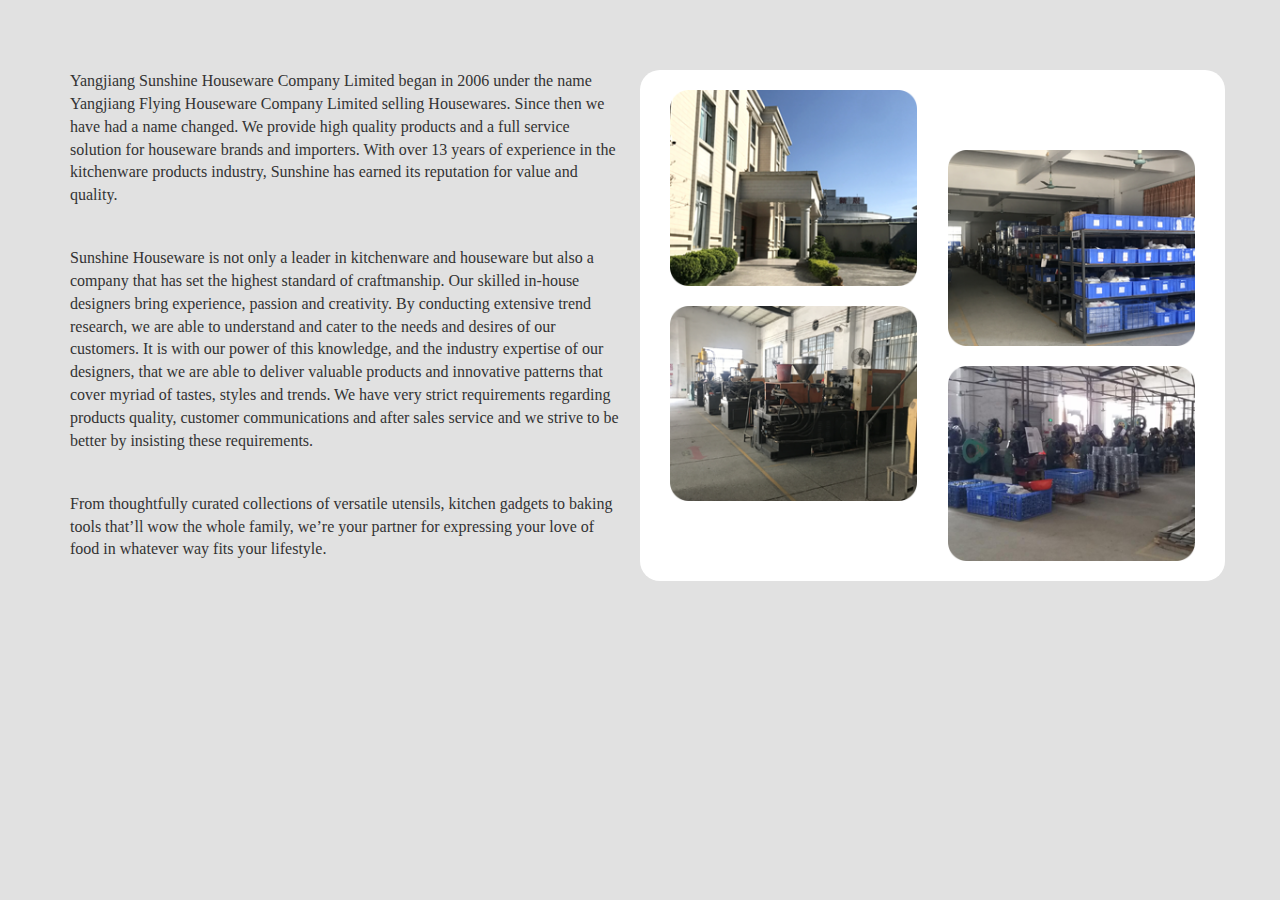
==== aboutus.html @ 6d8a8b60 "aboutUS" ====
<!doctype html>
<html class="no-js" lang="en">

<head>
    <meta charset="utf-8">
    <meta http-equiv="x-ua-compatible" content="ie=edge">
    <title>Homepage || aboutUS</title>
    <meta name="description" content="">
    <meta name="viewport" content="width=device-width, initial-scale=1">

    <!-- Favicon Icon -->
    <link rel="shortcut icon" type="image/x-icon" href="img/favicon.ico">

    <!-- All css here -->
    <link rel="stylesheet" href="css/bootstrap.min.css">
    <link rel="stylesheet" href="css/animate.css">
    <link rel="stylesheet" href="css/style.css">
    <link rel="stylesheet" href="css/responsive.css">
    <link rel="stylesheet" href="css/aboutus.css">
</head>

<body>
    <!--[if lt IE 8]>
            <p class="browserupgrade">You are using an <strong>outdated</strong> browser. Please <a href="http://browsehappy.com/">upgrade your browser</a> to improve your experience.</p>
        <![endif]-->

    <!-- Header Area Start -->
    <header class="header-area">
    </header>
    <!-- Header Area End -->
    <!-- content Area Start -->
    <div class="content">
        <div class="container">
            <div class="row">
                <div class="col-lg-6 col-md-6 col-sm-12 col-xs-12">
                    <div>
                        Yangjiang Sunshine Houseware Company Limited began in 2006 under the name Yangjiang Flying
                        Houseware Company Limited selling Housewares. Since then we have had a name changed. We provide
                        high quality products and a full service solution for houseware brands and importers. With over
                        13 years of experience in the kitchenware products industry, Sunshine has earned its reputation
                        for value and quality.
                    </div>
                    <div class="mt40">
                        Sunshine Houseware is not only a leader in kitchenware and houseware but also a company that has
                        set the highest standard of craftmanship. Our skilled in-house designers bring experience,
                        passion and creativity. By conducting extensive trend research, we are able to understand and
                        cater to the needs and desires of our customers. It is with our power of this knowledge, and the
                        industry expertise of our designers, that we are able to deliver valuable products and
                        innovative patterns that cover myriad of tastes, styles and trends. We have very strict
                        requirements regarding products quality, customer communications and after sales service and we
                        strive to be better by insisting these requirements.
                    </div>
                    <div class="mt40">
                        From thoughtfully curated collections of versatile utensils, kitchen gadgets to baking tools
                        that’ll wow the whole family, we’re your partner for expressing your love of food in whatever
                        way fits your lifestyle.
                    </div>
                </div>
                <div class="content-img col-lg-6 col-md-6 col-sm-12 col-xs-12">
                    <div class="col-lg-6 col-md-6 col-sm-6 col-xs-6">
                        <div class="mt20"><img src="img/aboutus_01.png" alt="aboutUS" class="img-responsive"></div>
                        <div class="mt20"><img src="img/aboutus_03.png" alt="aboutUS" class="img-responsive"></div>
                    </div>
                    <div class="col-lg-6 col-md-6 col-sm-6 col-xs-6 mt60">
                        <div class="mt20"><img src="img/aboutus_02.png" alt="aboutUS" class="img-responsive"></div>
                        <div class="mt20 mb20"><img src="img/aboutus_04.png" alt="aboutUS" class="img-responsive">
                        </div>
                    </div>
                </div>
            </div>
        </div>
    </div>
    <!-- content Area End -->
    <!-- Footer Area Start -->
    <footer class="footer-area bg-7 overlay-6">
    </footer>
    <!-- Footer Area End -->

    <!-- All js here -->
    <script src="js/jquery-1.12.4.min.js"></script>
    <script src="js/bootstrap.min.js"></script>
    <script src="js/main.js"></script>
</body>

</html>
---- css/style.css ----
body {background: #fff;	font-size: 16px;color: #333;font-family: "Microsoft YaHei";}
strong {font-weight: 500;}
a,a:hover,a:focus {text-decoration: none;	-o-transition: all .2s;	-moz-transition: all .2s;-webkit-transition: all .2s;-ms-transition: all .2s;transition: all .2s;outline: none;}
img {max-width: 100%;}
.fl{float: left;}
.fr{float: right;}
input:focus{outline: none;}
ul{	padding: 0;	margin: 0;}
ul li{list-style: none;}
.tac{text-align: center;}
.tar{text-align: right;}
.auto{margin:0 auto;}
.dsn{display: none}
.mb30{margin-bottom: 30px;}
.mb5{margin-bottom: 5px;}
.ml5{margin-left: 5px}
.mt5{margin-top: 5px}
.ml10{margin-left: 10px}
.ml20{margin-left: 20px}
.mt10{margin-top: 10px}
.mt15{margin-top: 15px}
.mt20{margin-top: 20px;}
.mt30{margin-top: 30px;}
.mt40{margin-top: 40px;}
.mt50{margin-top: 50px;}
.mt60{margin-top: 60px;}
.mr5{margin-right: 5px;}
.mr10{margin-right: 10px;}
.mr20{margin-right: 20px;}
.mb10{margin-bottom: 10px}
.mb20{margin-bottom: 20px}
.mb50{margin-bottom: 50px}
.pt10{padding-top: 10px}
.pb10{padding-bottom: 10px}
.pl10{padding-left: 10px;}
.pl20{padding-left: 20px;}
.pd10{padding:10px;}
.pd20{padding:20px;}
.color1{color: #ffe39f}
.color2{color: #0f65f7}
.c-fff{color:#fff;}
.bg-gray{background: #dcdcdc;}
.wrapper{max-width: 1200px;margin:0 auto;}
.wow { visibility: hidden; }
---- css/responsive.css ----
/* Large desktop :1920px. */
@media (min-width: 1920px) {
    
}
---- css/aboutus.css ----
body {
  background-color: #E1E1E1;
}

.content {
  margin: 70px auto 100px auto;
}

.content-img {
  background-color: #ffffff;
  border-radius: 20px;
}
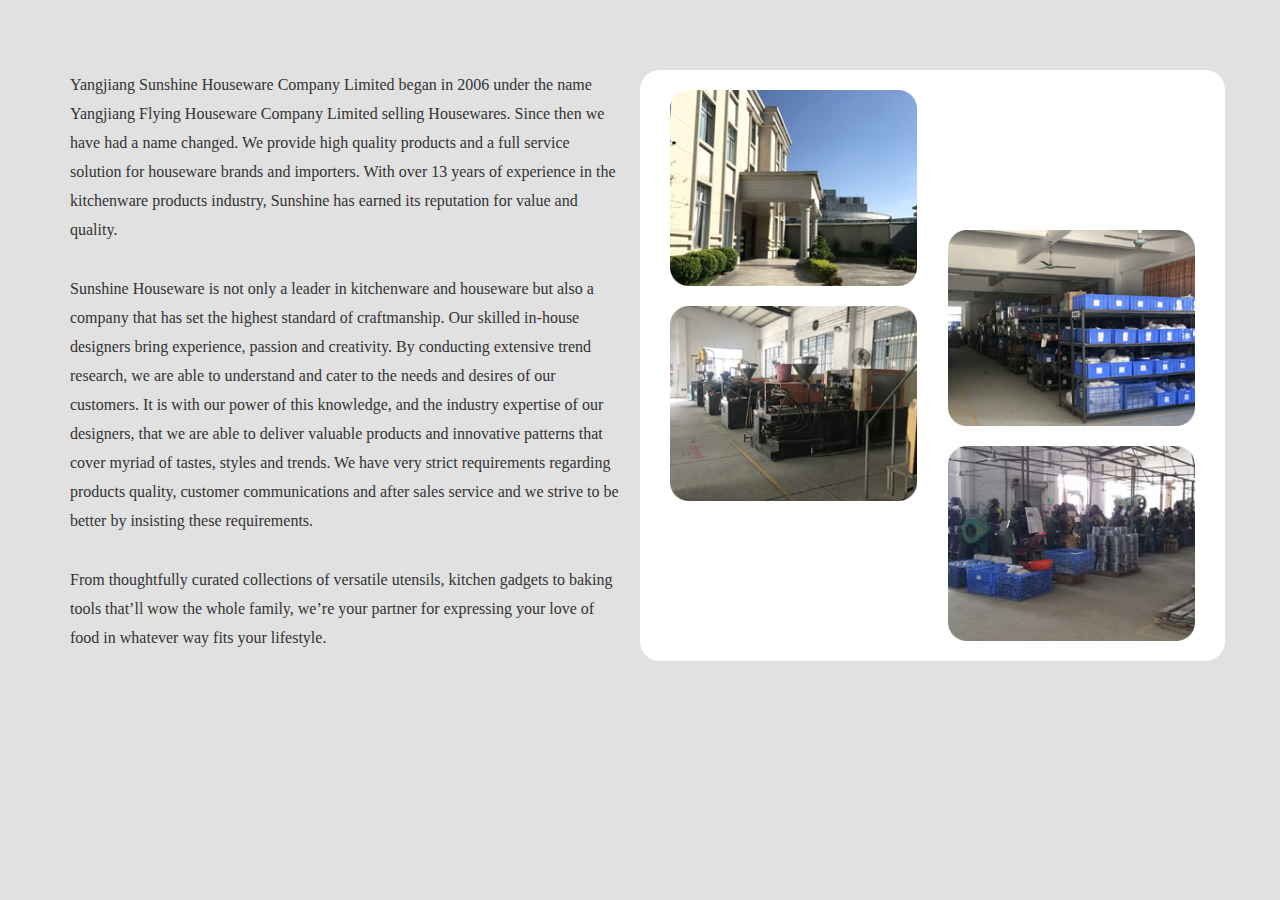
==== commit 8f33ca29: "aboutus" ====
--- a/aboutus.html
+++ b/aboutus.html
@@ -32,15 +32,15 @@
     <div class="content">
         <div class="container">
             <div class="row">
-                <div class="col-lg-6 col-md-6 col-sm-12 col-xs-12">
-                    <div>
+                <div class="col-lg-6 col-md-6 col-sm-6 col-xs-12">
+                    <div class="lineheight29">
                         Yangjiang Sunshine Houseware Company Limited began in 2006 under the name Yangjiang Flying
                         Houseware Company Limited selling Housewares. Since then we have had a name changed. We provide
                         high quality products and a full service solution for houseware brands and importers. With over
                         13 years of experience in the kitchenware products industry, Sunshine has earned its reputation
                         for value and quality.
                     </div>
-                    <div class="mt40">
+                    <div class="mt30 lineheight29">
                         Sunshine Houseware is not only a leader in kitchenware and houseware but also a company that has
                         set the highest standard of craftmanship. Our skilled in-house designers bring experience,
                         passion and creativity. By conducting extensive trend research, we are able to understand and
@@ -50,20 +50,20 @@
                         requirements regarding products quality, customer communications and after sales service and we
                         strive to be better by insisting these requirements.
                     </div>
-                    <div class="mt40">
+                    <div class="mt30 lineheight29">
                         From thoughtfully curated collections of versatile utensils, kitchen gadgets to baking tools
                         that’ll wow the whole family, we’re your partner for expressing your love of food in whatever
                         way fits your lifestyle.
                     </div>
                 </div>
-                <div class="content-img col-lg-6 col-md-6 col-sm-12 col-xs-12">
+                <div class="content-img col-lg-6 col-md-6 col-sm-6 col-xs-12">
                     <div class="col-lg-6 col-md-6 col-sm-6 col-xs-6">
-                        <div class="mt20"><img src="img/aboutus_01.png" alt="aboutUS" class="img-responsive"></div>
-                        <div class="mt20"><img src="img/aboutus_03.png" alt="aboutUS" class="img-responsive"></div>
+                        <div class="mt20 tac"><img src="img/aboutus_01.png" alt="aboutUS"></div>
+                        <div class="mt20 tac"><img src="img/aboutus_03.png" alt="aboutUS"></div>
                     </div>
-                    <div class="col-lg-6 col-md-6 col-sm-6 col-xs-6 mt60">
-                        <div class="mt20"><img src="img/aboutus_02.png" alt="aboutUS" class="img-responsive"></div>
-                        <div class="mt20 mb20"><img src="img/aboutus_04.png" alt="aboutUS" class="img-responsive">
+                    <div class="col-lg-6 col-md-6 col-sm-6 col-xs-6 mt140">
+                        <div class="mt20 tac"><img src="img/aboutus_02.png" alt="aboutUS"></div>
+                        <div class="mt20 mb20 tac"><img src="img/aboutus_04.png" alt="aboutUS">
                         </div>
                     </div>
                 </div>
--- a/css/aboutus.css
+++ b/css/aboutus.css
@@ -1,5 +1,9 @@
 body {
   background-color: #E1E1E1;
+}
+
+.lineheight29 {
+  line-height: 29px;
 }
 
 .content {
@@ -9,4 +13,14 @@
 .content-img {
   background-color: #ffffff;
   border-radius: 20px;
+}
+
+.mt140 {
+  margin-top: 140px;
+}
+
+@media (max-width: 768px) {
+  .content-img {
+    margin-top: 40px;
+  }
 }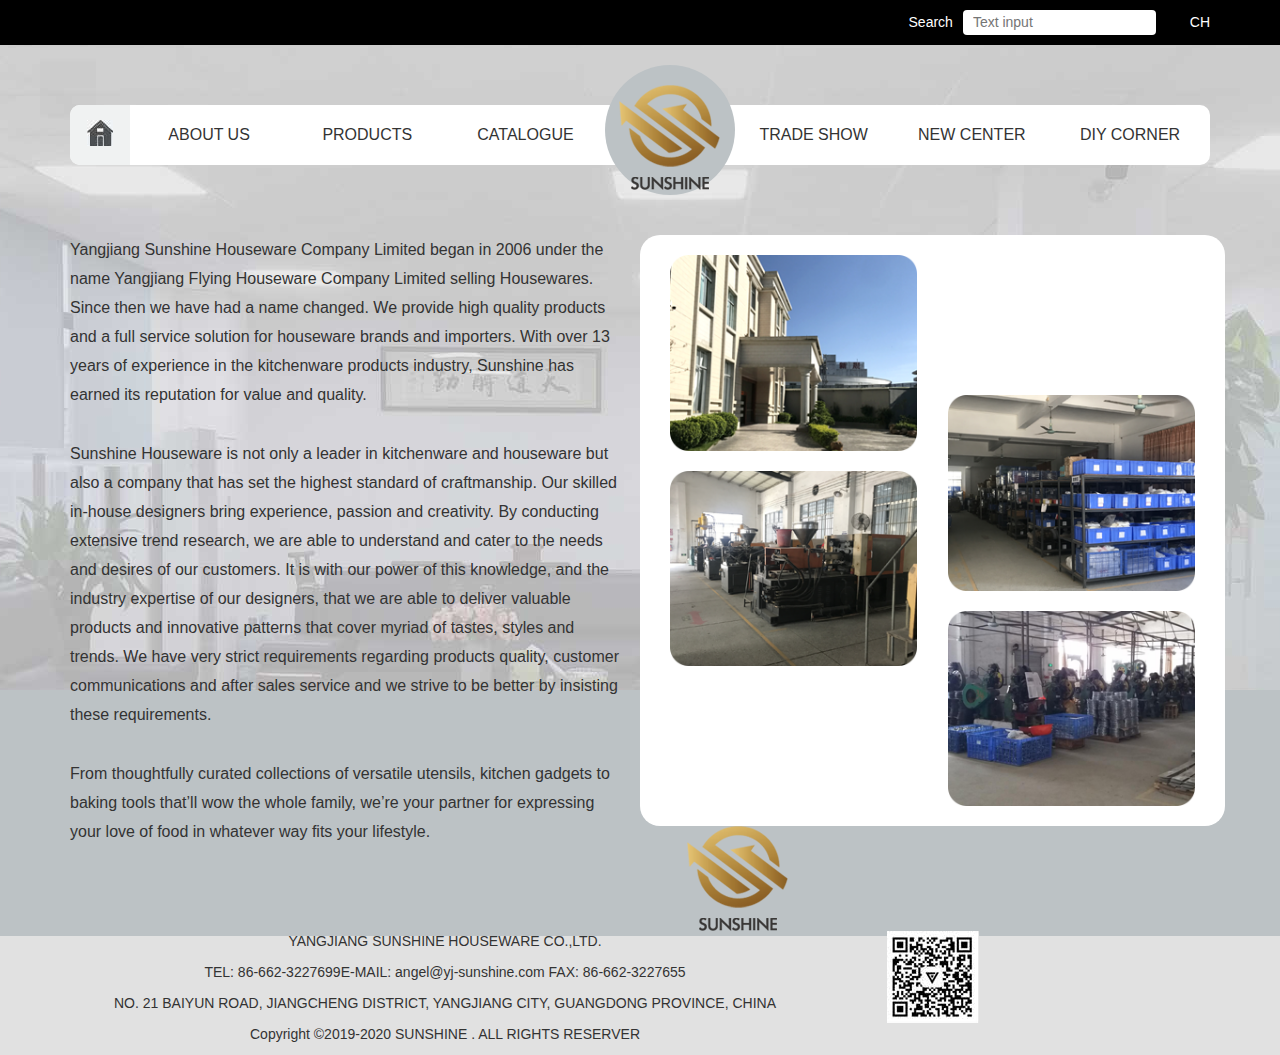
==== commit 3e8edbad: "aboutUS 优化" ====
--- a/aboutus.html
+++ b/aboutus.html
@@ -23,56 +23,118 @@
     <!--[if lt IE 8]>
             <p class="browserupgrade">You are using an <strong>outdated</strong> browser. Please <a href="http://browsehappy.com/">upgrade your browser</a> to improve your experience.</p>
         <![endif]-->
-
     <!-- Header Area Start -->
-    <header class="header-area">
-    </header>
-    <!-- Header Area End -->
-    <!-- content Area Start -->
-    <div class="content">
-        <div class="container">
-            <div class="row">
-                <div class="col-lg-6 col-md-6 col-sm-6 col-xs-12">
-                    <div class="lineheight29">
-                        Yangjiang Sunshine Houseware Company Limited began in 2006 under the name Yangjiang Flying
-                        Houseware Company Limited selling Housewares. Since then we have had a name changed. We provide
-                        high quality products and a full service solution for houseware brands and importers. With over
-                        13 years of experience in the kitchenware products industry, Sunshine has earned its reputation
-                        for value and quality.
-                    </div>
-                    <div class="mt30 lineheight29">
-                        Sunshine Houseware is not only a leader in kitchenware and houseware but also a company that has
-                        set the highest standard of craftmanship. Our skilled in-house designers bring experience,
-                        passion and creativity. By conducting extensive trend research, we are able to understand and
-                        cater to the needs and desires of our customers. It is with our power of this knowledge, and the
-                        industry expertise of our designers, that we are able to deliver valuable products and
-                        innovative patterns that cover myriad of tastes, styles and trends. We have very strict
-                        requirements regarding products quality, customer communications and after sales service and we
-                        strive to be better by insisting these requirements.
-                    </div>
-                    <div class="mt30 lineheight29">
-                        From thoughtfully curated collections of versatile utensils, kitchen gadgets to baking tools
-                        that’ll wow the whole family, we’re your partner for expressing your love of food in whatever
-                        way fits your lifestyle.
+    <header class="header-area bg-02">
+        <div class="top hidden-xs">
+            <div class="container">
+                <div class="row">
+                    <div class="col-md-5 col-md-offset-7 tar">
+                        Search<input type="text" class="ipt-search" placeholder="Text input">
+                        <i class="fa fa-search ml10"></i><span class="ml20">CH</span>
                     </div>
                 </div>
-                <div class="content-img col-lg-6 col-md-6 col-sm-6 col-xs-12">
-                    <div class="col-lg-6 col-md-6 col-sm-6 col-xs-6">
-                        <div class="mt20 tac"><img src="img/aboutus_01.png" alt="aboutUS"></div>
-                        <div class="mt20 tac"><img src="img/aboutus_03.png" alt="aboutUS"></div>
+            </div>
+        </div>
+        <div class="wrapper overlay-light-1 fixed header-sticky">
+            <div class="container">
+                <div class="row">
+                    <div class="col-lg-12 col-md-12 hidden-xs">
+                        <div class="nav-bar text-right">
+                            <span class="ico-home tac"><img src="img/ico-home.jpg" alt=""></span>
+                            <nav class="ml10 nav">
+                                <ul>
+                                    <li><a href="index.html">ABOUT US</a></li>
+                                    <li><a href="about.html">PRODUCTS</a></li>
+                                    <li><a href="portfolio.html">CATALOGUE</a></li>
+                                    <li class="logo-circle"><img src="img/logo.png" alt=""></li>
+                                    <li><a href="blog.html">TRADE SHOW</a></li>
+                                    <li><a href="#">NEW CENTER</a></li>
+                                    <li><a href="contact.html">DIY CORNER</a></li>
+                                </ul>
+                            </nav>
+                        </div>
                     </div>
-                    <div class="col-lg-6 col-md-6 col-sm-6 col-xs-6 mt140">
-                        <div class="mt20 tac"><img src="img/aboutus_02.png" alt="aboutUS"></div>
-                        <div class="mt20 mb20 tac"><img src="img/aboutus_04.png" alt="aboutUS">
+                </div>
+            </div>
+            <div class="mobile-menu hidden-lg hidden-md">
+                <div class="m-nav"><span class=""></span><span></span><span class=""></span></div>
+            </div>
+        </div>
+        <!-- content Area Start -->
+        <div class="content">
+            <div class="container">
+                <div class="row">
+                    <div class="col-lg-6 col-md-6 col-sm-6 col-xs-12">
+                        <div class="lineheight29">
+                            Yangjiang Sunshine Houseware Company Limited began in 2006 under the name Yangjiang
+                            Flying
+                            Houseware Company Limited selling Housewares. Since then we have had a name changed. We
+                            provide
+                            high quality products and a full service solution for houseware brands and importers.
+                            With over
+                            13 years of experience in the kitchenware products industry, Sunshine has earned its
+                            reputation
+                            for value and quality.
+                        </div>
+                        <div class="mt30 lineheight29">
+                            Sunshine Houseware is not only a leader in kitchenware and houseware but also a company
+                            that has
+                            set the highest standard of craftmanship. Our skilled in-house designers bring
+                            experience,
+                            passion and creativity. By conducting extensive trend research, we are able to
+                            understand and
+                            cater to the needs and desires of our customers. It is with our power of this knowledge,
+                            and the
+                            industry expertise of our designers, that we are able to deliver valuable products and
+                            innovative patterns that cover myriad of tastes, styles and trends. We have very strict
+                            requirements regarding products quality, customer communications and after sales service
+                            and we
+                            strive to be better by insisting these requirements.
+                        </div>
+                        <div class="mt30 lineheight29">
+                            From thoughtfully curated collections of versatile utensils, kitchen gadgets to baking
+                            tools
+                            that’ll wow the whole family, we’re your partner for expressing your love of food in
+                            whatever
+                            way fits your lifestyle.
+                        </div>
+                    </div>
+                    <div class="aboutus-img col-lg-6 col-md-6 col-sm-6 col-xs-12">
+                        <div class="col-lg-6 col-md-6 col-sm-6 col-xs-6">
+                            <div class="mt20 tac"><img src="img/aboutus_01.png" alt="aboutUS"></div>
+                            <div class="mt20 tac"><img src="img/aboutus_03.png" alt="aboutUS"></div>
+                        </div>
+                        <div class="col-lg-6 col-md-6 col-sm-6 col-xs-6 mt160">
+                            <div class="mb20 tac"><img src="img/aboutus_02.png" alt="aboutUS"></div>
+                            <div class="mb20 tac"><img src="img/aboutus_04.png" alt="aboutUS"></div>
                         </div>
                     </div>
                 </div>
             </div>
         </div>
-    </div>
-    <!-- content Area End -->
+        <!-- content Area End -->
+    </header>
+    <!-- Header Area End -->
     <!-- Footer Area Start -->
-    <footer class="footer-area bg-7 overlay-6">
+    <footer class="footer-area overlay-6">
+        <div class="container">
+            <div class="row">
+                <div class="col-lg-2 col-md-2 col-xs-12 tac">
+                    <img src="img/logo.png" alt="">
+                </div>
+                <div class="col-lg-8 col-md-8 col-md-offset-0 col-xs-10 col-xs-offset-1 tac">
+                    <p class="foot-txt">YANGJIANG SUNSHINE HOUSEWARE CO.,LTD.</p>
+                    <p class="foot-txt">TEL: 86-662-3227699<span>E-MAIL: angel@yj-sunshine.com </span><span>FAX:
+                            86-662-3227655</span></p>
+                    <p class="foot-txt"> NO. 21 BAIYUN ROAD, JIANGCHENG DISTRICT, YANGJIANG CITY, GUANGDONG PROVINCE,
+                        CHINA</p>
+                    <p class="foot-txt"> Copyright ©2019-2020 SUNSHINE . ALL RIGHTS RESERVER</p>
+                </div>
+                <div class="col-lg-2 col-md-2 col-xs-12 tac">
+                    <img src="img/wechat.jpg" alt="">
+                </div>
+            </div>
+        </div>
     </footer>
     <!-- Footer Area End -->
 
--- a/css/style.css
+++ b/css/style.css
@@ -1,6 +1,6 @@
-body {background: #fff;	font-size: 16px;color: #333;font-family: "Microsoft YaHei";}
+body {font-size: 14px;color: #333;box-sizing: border-box;}
 strong {font-weight: 500;}
-a,a:hover,a:focus {text-decoration: none;	-o-transition: all .2s;	-moz-transition: all .2s;-webkit-transition: all .2s;-ms-transition: all .2s;transition: all .2s;outline: none;}
+a,a:hover,a:focus {text-decoration: none;outline: none;}
 img {max-width: 100%;}
 .fl{float: left;}
 .fr{float: right;}
@@ -41,4 +41,25 @@
 .c-fff{color:#fff;}
 .bg-gray{background: #dcdcdc;}
 .wrapper{max-width: 1200px;margin:0 auto;}
-.wow { visibility: hidden; }+.wow { visibility: hidden; }
+
+/* header部分 */
+.top{height: 45px;background: #000;color: #fff}
+.ico-home{float: left;background: #f0f2f2;width: 60px;height: 60px;padding-top: 15px;border-radius: 10px 0 0 10px}
+.header-area{height: 690px;}
+.bg-01{background: url('../img/bg-01.jpg') no-repeat center top;}
+.ipt-search{border-radius: 4px;border:0;padding-left: 10px;margin-left: 10px;height: 25px;line-height: 25px;margin-top: 10px;color: #333}
+.nav-bar{margin-top: 60px;height: 60px;background: #fff;border-radius: 10px;}
+.nav ul{text-align: center;}
+.nav ul li{float: left;height: 60px;line-height: 60px;width: 14%;}
+.nav ul li a{color: #333;font-size: 16px;}
+.nav li.logo-circle{width: 130px;height: 130px;border-radius: 50%;background: #bcc2c5;padding-top: 20px;position: relative;top: -40px}
+.mobile-menu{height: 60px;background: #fff;}
+.m-nav{display: block; top: 0; width: 30px; height: 60px;padding: 20px 0;float: right;cursor: pointer;position: relative;margin-right: 15px;}
+.m-nav span{display: block;  width: 100%; height: 4px; background: #333; border-radius: 2px; position: absolute; top: 15px; transition: all .5s;}
+.m-nav span:nth-child(2) { top: 26px;}
+.m-nav span:nth-child(3) { top: 36px;}
+.m-nav span.active:nth-child(1) {transform: translateY(7px) rotate(45deg); transition: all .5s;}
+.m-nav span.active:nth-child(3) {transform: translateY(-9px) rotate(-45deg);transition: all .5s;}
+.foot-txt{line-height: 1.5;font-size: 14px;}
+.footer-area{padding-top: 60px;background: #bcc2c5;height: 246px;}--- a/css/responsive.css
+++ b/css/responsive.css
@@ -1,4 +1,9 @@
 /* Large desktop :1920px. */
 @media (min-width: 1920px) {
     
+}
+@media (max-width: 768px) {
+  .foot-txt{margin-top: 10px;font-size: 12px;}
+  .footer-area{height: 480px;}
+  
 }--- a/css/aboutus.css
+++ b/css/aboutus.css
@@ -7,20 +7,25 @@
 }
 
 .content {
-  margin: 70px auto 100px auto;
+  font-size: 16px;
+  padding-bottom: 70px;
 }
 
-.content-img {
+.aboutus-img {
   background-color: #ffffff;
   border-radius: 20px;
 }
 
-.mt140 {
-  margin-top: 140px;
+.mt160 {
+  margin-top: 160px;
 }
 
 @media (max-width: 768px) {
-  .content-img {
+  .aboutus-img {
     margin-top: 40px;
   }
+}
+
+.bg-02 {
+  background: url('../img/bg-02.jpg') no-repeat center top;
 }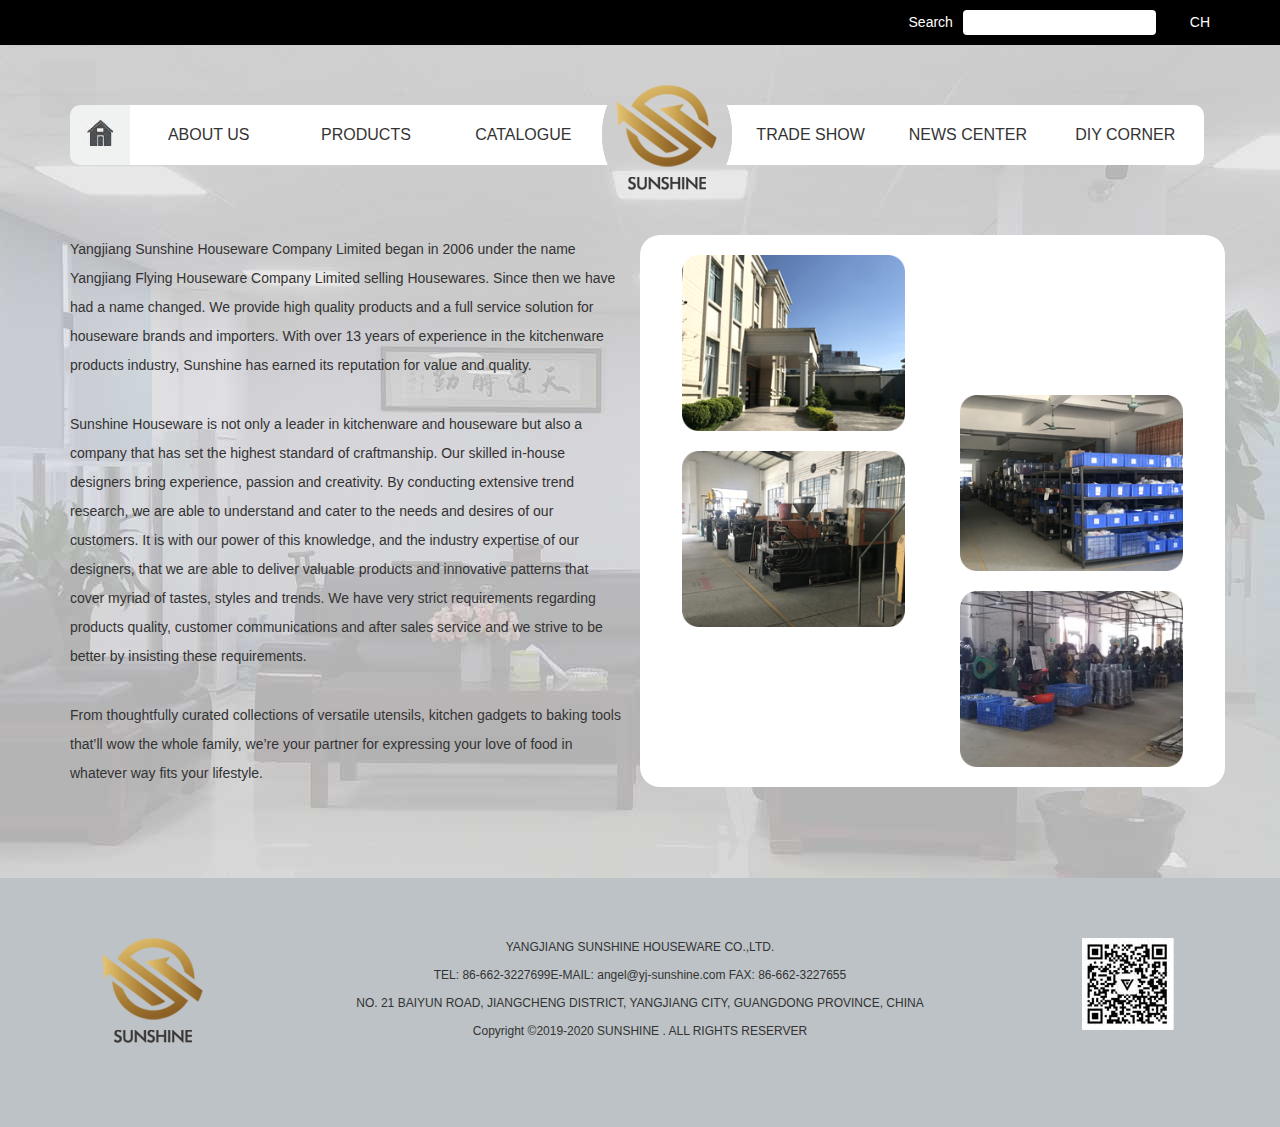
==== commit 59f7b657: "加入图片相册插件，wow渐入式入场动画" ====
--- a/aboutus.html
+++ b/aboutus.html
@@ -16,104 +16,88 @@
     <link rel="stylesheet" href="css/animate.css">
     <link rel="stylesheet" href="css/style.css">
     <link rel="stylesheet" href="css/responsive.css">
-    <link rel="stylesheet" href="css/aboutus.css">
 </head>
 
 <body>
     <!--[if lt IE 8]>
             <p class="browserupgrade">You are using an <strong>outdated</strong> browser. Please <a href="http://browsehappy.com/">upgrade your browser</a> to improve your experience.</p>
         <![endif]-->
+    <!--[if lt IE 9]>
+    <script src="https://oss.maxcdn.com/libs/html5shiv/3.7.0/html5shiv.js"></script>
+    <script src="https://oss.maxcdn.com/libs/respond.js/1.4.2/respond.min.js"></script>
+<![endif]-->
     <!-- Header Area Start -->
     <header class="header-area bg-02">
         <div class="top hidden-xs">
             <div class="container">
                 <div class="row">
                     <div class="col-md-5 col-md-offset-7 tar">
-                        Search<input type="text" class="ipt-search" placeholder="Text input">
+                        Search<input type="text" class="ipt-search" placeholder="">
                         <i class="fa fa-search ml10"></i><span class="ml20">CH</span>
                     </div>
                 </div>
             </div>
         </div>
-        <div class="wrapper overlay-light-1 fixed header-sticky">
+        <div class="nav-wrap wrapper">
             <div class="container">
                 <div class="row">
                     <div class="col-lg-12 col-md-12 hidden-xs">
-                        <div class="nav-bar text-right">
-                            <span class="ico-home tac"><img src="img/ico-home.jpg" alt=""></span>
-                            <nav class="ml10 nav">
+                        <div class="nav-bar tac">
+                            <a href="index.html" class="ico-home tac"><img src="img/ico-home.jpg" alt=""></a>
+                            <nav class="nav">
                                 <ul>
-                                    <li><a href="index.html">ABOUT US</a></li>
-                                    <li><a href="about.html">PRODUCTS</a></li>
-                                    <li><a href="portfolio.html">CATALOGUE</a></li>
+                                    <li><a href="aboutus.html">ABOUT US</a></li>
+                                    <li><a href="products.html">PRODUCTS</a></li>
+                                    <li><a href="catalogue.html">CATALOGUE</a></li>
                                     <li class="logo-circle"><img src="img/logo.png" alt=""></li>
-                                    <li><a href="blog.html">TRADE SHOW</a></li>
-                                    <li><a href="#">NEW CENTER</a></li>
-                                    <li><a href="contact.html">DIY CORNER</a></li>
+                                    <li><a href="trade.html">TRADE SHOW</a></li>
+                                    <li><a href="news.html">NEWS CENTER</a></li>
+                                    <li><a href="diy.html">DIY CORNER</a></li>
                                 </ul>
                             </nav>
                         </div>
                     </div>
                 </div>
             </div>
-            <div class="mobile-menu hidden-lg hidden-md">
+            <div class="mobile-menu hidden-lg hidden-md hidden-sm">
                 <div class="m-nav"><span class=""></span><span></span><span class=""></span></div>
+                <div class="icologo"><img src="img/logo.png" alt=""></div>
+                <ul class="menu">
+                    <li><a href="aboutus.html">ABOUT US</a></li>
+                    <li><a href="products.html">PRODUCTS</a></li>
+                    <li><a href="catalogue.html">CATALOGUE</a></li>
+                    <li><a href="trade.html">TRADE SHOW</a></li>
+                    <li><a href="news.html">NEWS CENTER</a></li>
+                    <li><a href="diy.html">DIY CORNER</a></li>
+                </ul>
             </div>
         </div>
-        <!-- content Area Start -->
-        <div class="content">
-            <div class="container">
-                <div class="row">
-                    <div class="col-lg-6 col-md-6 col-sm-6 col-xs-12">
-                        <div class="lineheight29">
-                            Yangjiang Sunshine Houseware Company Limited began in 2006 under the name Yangjiang
-                            Flying
-                            Houseware Company Limited selling Housewares. Since then we have had a name changed. We
-                            provide
-                            high quality products and a full service solution for houseware brands and importers.
-                            With over
-                            13 years of experience in the kitchenware products industry, Sunshine has earned its
-                            reputation
-                            for value and quality.
+        <div class="banner">
+            <div class="content">
+                <div class="container">
+                    <div class="row">
+                        <div class="col-lg-6 col-md-6 col-sm-6 col-xs-12">
+                            <p class="lineheight29">Yangjiang Sunshine Houseware Company Limited began in 2006 under the name Yangjiang Flying Houseware Company Limited selling Housewares. Since then we have had a name changed. We provide high quality products and a full service solution for houseware brands and importers. With over 13 years of experience in the kitchenware products industry, Sunshine has earned its reputation for value and quality. </p>
+                            <p class="mt30 lineheight29">Sunshine Houseware is not only a leader in kitchenware and houseware but also a company that has set the highest standard of craftmanship. Our skilled in-house designers bring experience, passion and creativity. By conducting extensive trend research, we are able to understand and cater to the needs and desires of our customers. It is with our power of this knowledge, and the industry expertise of our designers, that we are able to deliver valuable products and
+                            innovative patterns that cover myriad of tastes, styles and trends. We have very strict requirements regarding products quality, customer communications and after sales service and we strive to be better by insisting these requirements.</p>
+                            <p class="mt30 lineheight29">From thoughtfully curated collections of versatile utensils, kitchen gadgets to baking tools that’ll wow the whole family, we’re your partner for expressing your love of food in whatever way fits your lifestyle.</p>
                         </div>
-                        <div class="mt30 lineheight29">
-                            Sunshine Houseware is not only a leader in kitchenware and houseware but also a company
-                            that has
-                            set the highest standard of craftmanship. Our skilled in-house designers bring
-                            experience,
-                            passion and creativity. By conducting extensive trend research, we are able to
-                            understand and
-                            cater to the needs and desires of our customers. It is with our power of this knowledge,
-                            and the
-                            industry expertise of our designers, that we are able to deliver valuable products and
-                            innovative patterns that cover myriad of tastes, styles and trends. We have very strict
-                            requirements regarding products quality, customer communications and after sales service
-                            and we
-                            strive to be better by insisting these requirements.
-                        </div>
-                        <div class="mt30 lineheight29">
-                            From thoughtfully curated collections of versatile utensils, kitchen gadgets to baking
-                            tools
-                            that’ll wow the whole family, we’re your partner for expressing your love of food in
-                            whatever
-                            way fits your lifestyle.
-                        </div>
-                    </div>
-                    <div class="aboutus-img col-lg-6 col-md-6 col-sm-6 col-xs-12">
-                        <div class="col-lg-6 col-md-6 col-sm-6 col-xs-6">
-                            <div class="mt20 tac"><img src="img/aboutus_01.png" alt="aboutUS"></div>
-                            <div class="mt20 tac"><img src="img/aboutus_03.png" alt="aboutUS"></div>
-                        </div>
-                        <div class="col-lg-6 col-md-6 col-sm-6 col-xs-6 mt160">
-                            <div class="mb20 tac"><img src="img/aboutus_02.png" alt="aboutUS"></div>
-                            <div class="mb20 tac"><img src="img/aboutus_04.png" alt="aboutUS"></div>
+                        <div class="aboutus-img col-lg-6 col-md-6 col-sm-6 col-xs-12">
+                            <div class="col-lg-6 col-md-6 col-sm-6 col-xs-6">
+                                <div class="mt20 tac"><img src="img/aboutus_01.png" alt="aboutUS"></div>
+                                <div class="mt20 tac"><img src="img/aboutus_03.png" alt="aboutUS"></div>
+                            </div>
+                            <div class="col-lg-6 col-md-6 col-sm-6 col-xs-6 mt160">
+                                <div class="mb20 tac"><img src="img/aboutus_02.png" alt="aboutUS"></div>
+                                <div class="mb20 tac"><img src="img/aboutus_04.png" alt="aboutUS"></div>
+                            </div>
                         </div>
                     </div>
                 </div>
             </div>
         </div>
-        <!-- content Area End -->
     </header>
+
     <!-- Header Area End -->
     <!-- Footer Area Start -->
     <footer class="footer-area overlay-6">
--- a/css/style.css
+++ b/css/style.css
@@ -1,4 +1,4 @@
-body {font-size: 14px;color: #333;box-sizing: border-box;}
+body {font-size: 14px;color: #333;box-sizing: border-box;font-family: 'Open Sans', sans-serif, 'Microsoft YaHei'}
 strong {font-weight: 500;}
 a,a:hover,a:focus {text-decoration: none;outline: none;}
 img {max-width: 100%;}
@@ -36,30 +36,145 @@
 .pl20{padding-left: 20px;}
 .pd10{padding:10px;}
 .pd20{padding:20px;}
+.fwb{font-weight: bold;}
 .color1{color: #ffe39f}
 .color2{color: #0f65f7}
 .c-fff{color:#fff;}
-.bg-gray{background: #dcdcdc;}
+.bg-gray{background: #e3e3e7;}
 .wrapper{max-width: 1200px;margin:0 auto;}
 .wow { visibility: hidden; }
-
 /* header部分 */
 .top{height: 45px;background: #000;color: #fff}
 .ico-home{float: left;background: #f0f2f2;width: 60px;height: 60px;padding-top: 15px;border-radius: 10px 0 0 10px}
-.header-area{height: 690px;}
+.header-area{padding-bottom: 30px}
 .bg-01{background: url('../img/bg-01.jpg') no-repeat center top;}
+.nav-wrap{height: 90px;}
 .ipt-search{border-radius: 4px;border:0;padding-left: 10px;margin-left: 10px;height: 25px;line-height: 25px;margin-top: 10px;color: #333}
-.nav-bar{margin-top: 60px;height: 60px;background: #fff;border-radius: 10px;}
+.nav-bar{margin-top: 60px;height: 60px;border-radius: 10px;width: 100%;}
+.nav-bar.sticky{position: fixed;left: 0;top: 0;margin-top: 0;z-index: 999;}
 .nav ul{text-align: center;}
-.nav ul li{float: left;height: 60px;line-height: 60px;width: 14%;}
-.nav ul li a{color: #333;font-size: 16px;}
-.nav li.logo-circle{width: 130px;height: 130px;border-radius: 50%;background: #bcc2c5;padding-top: 20px;position: relative;top: -40px}
-.mobile-menu{height: 60px;background: #fff;}
+.nav ul li{float: left;height: 60px;line-height: 60px;width: 13.6%;background: #fff;position: relative;}
+.nav ul li a{color: #333;font-size: 14px;}
+.nav ul li a:hover{color: #ca662a;}
+.nav-bar.sticky .logo-circle{display: none;}
+.nav li.logo-circle{width: 130px;height: 130px;background:transparent;padding-top: 20px;top: -40px;position: relative;}
+.nav li:nth-child(3)::after{position: absolute;content: '';display: block;width: 6px;height: 60px;;right: -6px;top:0;background:url('../img/nav-bg-l.png') no-repeat right top;}
+.nav li:nth-child(5)::before{position: absolute;content: '';display: block;width: 6px;height: 60px;;left: -6px;top:0;background:url('../img/nav-bg-r.png') no-repeat left top;}
+.nav li:last-child{border-radius: 0px 10px 10px 0px }
+.mobile-menu{height: 60px;background: #fff;border-bottom: 1px solid #ddd;}
+.menu{ position: absolute; z-index: 999; top: 60px; width: 100%;  left: 0;background: #fff;height: 0;overflow: hidden;-webkit-transition: 0.5s all; -o-transition: 0.5s all; transition: 0.5s all;}
+.menu.active{height: 294px;}
+.menu li{display: block;}
+.icologo{position: absolute;left: 20px;top: 10px;width: 40px;height: 50px;}
+.menu li a{padding: 14px 18px;font-weight: bold; padding-right: 25px; display: block; border-bottom: 1px solid #ddd;font-family: 'Open Sans condensed',sans-serif;color: #333}
 .m-nav{display: block; top: 0; width: 30px; height: 60px;padding: 20px 0;float: right;cursor: pointer;position: relative;margin-right: 15px;}
 .m-nav span{display: block;  width: 100%; height: 4px; background: #333; border-radius: 2px; position: absolute; top: 15px; transition: all .5s;}
 .m-nav span:nth-child(2) { top: 26px;}
 .m-nav span:nth-child(3) { top: 36px;}
-.m-nav span.active:nth-child(1) {transform: translateY(7px) rotate(45deg); transition: all .5s;}
-.m-nav span.active:nth-child(3) {transform: translateY(-9px) rotate(-45deg);transition: all .5s;}
-.foot-txt{line-height: 1.5;font-size: 14px;}
-.footer-area{padding-top: 60px;background: #bcc2c5;height: 246px;}+.m-nav span.active:nth-child(1) {transform: translateY(7px) rotate(45deg); transition: all .5s;top:19px;background: #e96656;}
+.m-nav span.active:nth-child(2) {display:none}
+.m-nav span.active:nth-child(3) {transform: translateY(-9px) rotate(-45deg);transition: all .5s;background: #e96656;}
+
+
+/* footer部分 */
+.foot-txt{margin-top:10px;line-height: 1.5;font-size: 12px;}
+.footer-area{padding-top: 60px;background: #bcc2c5;height: 480px;}
+
+/* index首页 */
+.buttonfx { outline: none; border: none; position: relative; display: inline-block; cursor: pointer; overflow: hidden; -webkit-transition: all .5s;
+  -o-transition: all .5s;transition: all .5s; text-align: center; }
+.buttonfx a { padding:14px 66px; display: inline-block; border-radius: 4px; font-weight: 500; }
+.btn-green a {background-color: #e8eaec;  color: #333;}
+.shutter-in-horizontal { display: inline-block; vertical-align: middle;  -webkit-transform: perspective(1px) translateZ(0);  transform: perspective(1px) translateZ(0);  -webkit-box-shadow: 0 0 40px -20px rgba(0, 0, 0, 0.1);  box-shadow: 0 0 40px -20px rgba(0, 0, 0, 0.1);  position: relative;  -webkit-transition-property: color;  -o-transition-property: color;  transition-property: color;  -webkit-transition-duration: 0.3s;  -o-transition-duration: 0.3s;  transition-duration: 0.3s;}
+.shutter-in-horizontal:before { content: ""; position: absolute; z-index: -1; top: 0; bottom: 0; left: 0; right: 0; background: rgba(255, 255, 255, 0.8);
+  -webkit-transform: scaleX(0); -ms-transform: scaleX(0); transform: scaleX(0); -webkit-transform-origin: 50%; -ms-transform-origin: 50%;  transform-origin: 50%; -webkit-transition-property: transform; -webkit-transition-property: -webkit-transform;  transition-property: -webkit-transform;
+  -o-transition-property: transform;  transition-property: transform;  transition-property: transform, -webkit-transform;  -webkit-transition-duration: 0.3s; -o-transition-duration: 0.3s;  transition-duration: 0.3s; -webkit-transition-timing-function: ease-out; -o-transition-timing-function: ease-out;
+  transition-timing-function: ease-out;  border-radius: 4px;}
+.green-border-2 {  border: 9px solid #d5d9dc;}
+.shutter-in-horizontal:hover:before, .shutter-in-horizontal:focus:before, .shutter-in-horizontal:active:before {  -webkit-transform: scaleX(1);  -ms-transform: scaleX(1); transform: scaleX(1); }
+.banner img{max-width: 680px;width: 90%;}
+.index-sec1{background: #f1f1f3;height: 300px;}
+.imgView{width: 650px;height: 300px;border: 10px solid #e3e5e7;background: #bcc2c5;margin: 0 auto;position: relative;top: -50px;box-shadow: 0 10px 20px -10px rgba(0,0,0,.5);-webkit-transition: all .5s;  -o-transition: all .6s;transition: all .6s;cursor: pointer;}
+.imgView:hover{background: #b6b2a1;}
+.img-box{width: 170px;height: 240px;margin:20px auto;-webkit-transition: all .4s; -o-transition: all .4s;transition: all .5s;overflow: hidden;}
+.img-box:hover{-webkit-transform: scale(1.1); -ms-transform: scale(1.1);transform: scale(1.1)}
+.index-sec2{background: url('../img/bg-03.jpg') repeat-y 45% top;padding: 40px 10px}
+.index-sec3{background: #e7eaec;padding: 40px 10px}
+.index-sec3 img{width: 50%;}
+.index-sec4{background:  url('../img/bg-04.jpg') no-repeat;background-size: cover;height: 150px;}
+.tit-tag{background: #000;color: #fff;width: 200px;font-size: 16px;margin: 30px auto;text-align: center;height: 40px;line-height: 40px;}
+.link-more{color: #ad7a0d;font-size: 14px;}
+.img-txt{padding:10px;height: 100px;overflow: hidden;}
+.proImg{height: 220px;overflow: hidden;}
+.proList{box-shadow: 0 1px 10px 0px rgba(0,0,0,.2);border-radius: 5px;overflow: hidden;transition: all 0.3s linear;width: 95%;margin: 10px auto}
+.proList:hover{box-shadow: 0 5px 20px 0px rgba(0,0,0,.3)}
+.c-red{color: #ff9191}
+.index-sec6{padding: 30px 0}
+.diyImg{text-align: center;}
+.diyImg img{border-radius: 50%;width: 210px;height: 210px;;margin: 10px auto}
+.diyBtn{display: inline-block;text-align: center;;width: 160px;margin: 10px auto;background: #979b9f;height: 30px;line-height: 30px;;color: #fff;border-radius: 6px}
+
+
+/* products.html */
+.p-tags{width: 140px;height: 60px;border-radius: 10px;overflow: hidden;background-image: url('../img/btn-bg.png');background-size: cover;color: #fff;font-size: 10px;margin: 10px auto;display: flex; align-items: center; justify-content: space-around; flex-direction: column;line-height: 18px;cursor: pointer;transition: all 0.3s linear}
+.color1{background-color: #b8aaaa}
+.color1:hover{background-color: #d34a4a}
+.color2{background-color: #649baf}
+.color2:hover{background-color: #31abd8}
+.color3{background-color: #718fc0}
+.color3:hover{background-color: #3170d6}
+.color4{background-color: #7370b9}
+.color4:hover{background-color: #3f3ace}
+.color5{background-color: #a970c0}
+.color5:hover{background-color: #ac3dd8}
+.color6{background-color: #c76b75}
+.color6:hover{background-color: #d43649}
+.color7{background-color: #6fccb2}
+.color7:hover{background-color: #37dfaf}
+.color8{background-color: #67c07c}
+.color8:hover{background-color: #3de664}
+.color9{background-color: #bec57b}
+.color9:hover{background-color: #daec39}
+.color10{background-color: #a3cf6a}
+.color10:hover{background-color: #98db3a}
+.color11{background-color: #6dc4d1}
+.color11:hover{background-color: #2dcde6}
+.color12{background-color: #d6b775}
+.color12:hover{background-color: #dba83a}
+.choose-bar{height: 47px;background: #656565;color: #fff;font-size: 12px;}
+.choose-bar a{display:inline-block;color: #fff;line-height: 47px;font-size: 12px;}
+.choose-bar a.active{color: #d8c45b;}
+.pro-sec1{background: url('../img/pro-bg.jpg') no-repeat right center;padding: 80px 0}
+.pro-sec2{padding: 40px 0}
+.pro-img{width: 100%;margin: 0 auto;max-height: 214px;}
+.pro-dec{margin-top: 30px;font-size: 12px;}
+
+/* catalogue.html */
+.bg-02{background: url('../img/cate-bg.jpg') no-repeat center top;}
+.cata-sec1{padding: 40px 0;}
+.cata-time{height: 62px;line-height: 62px;font-weight: bolder;color: #ccd0d1;font-size: 30px;border-bottom: 1px solid #d6d6d9}
+.img-box.cataImg{width: 220px;height: 300px;margin:20px auto;-webkit-transition: all .4s; -o-transition: all .4s;transition: all .5s;cursor: pointer;}
+.bor-bt{border-bottom: 1px solid #ccc;padding-bottom: 50px;}
+.cata-sec1 p{line-height: 30px;}
+
+/* trade.html */
+.bg-03{background: url('../img/trade-bg.jpg') no-repeat 100% 100%;background-size: cover;min-height: 180px;}
+.cntl-state:nth-child(2n+2) .cntl-icon::before{left: -100px;}
+
+/* news.html */
+.bg-04{min-height: 270px;background: #bcc2c5;}
+.new-sec{background: #e8e8ea;padding: 40px 0;position: relative;}
+.news-logo{width: 80%;max-width: 450px;}
+.ico-new{position: absolute;left: 20px;top: -30px}
+
+/* diy.html */
+.bg-05{background: url('../img/diy-bg.jpg') no-repeat 100% 100%;background-size: cover;min-height: 220px;}
+.diy-tit{text-align: center;color: #fff}
+
+/* aboutus.html */
+.aboutus-img {margin-top: 40px;}
+.bg-02 { background: url('../img/bg-02.jpg') no-repeat center top;}
+.lineheight29 { line-height: 29px;}
+.content { font-size: 14px; padding-bottom: 70px;}
+.aboutus-img { background-color: #ffffff; border-radius: 20px;}
+.mt160 {  margin-top: 160px;}
--- a/css/responsive.css
+++ b/css/responsive.css
@@ -1,9 +1,32 @@
-/* Large desktop :1920px. */
-@media (min-width: 1920px) {
-    
+@media (min-width: 768px) {
+  .bg-01 {min-height: 640px;}
+  .nav-wrap{height: 190px;}
+  .nav ul li a{font-size: 10px;}
+  .nav ul li{width: 10%;}
+  .index-sec1{height: 355px;}
+  .index-sec3 img{width: 60%;margin-top: 20px;}
+  .index-sec4{height: 350px;}
+  .aboutus-img{margin-top: 0}
+  .cntl-state:nth-child(2n+2) .cntl-icon::before{left: 0;}
 }
-@media (max-width: 768px) {
-  .foot-txt{margin-top: 10px;font-size: 12px;}
-  .footer-area{height: 480px;}
-  
+@media (min-width: 992px) {
+  .index-sec1{height: 355px;}
+  .footer-area{height: 249px;}
+  .nav ul li a{font-size: 14px;}
+  .nav ul li{width: 12%;}
+  .index-sec3 img{width: 100%;margin-top: 40px}
+  .index-sec4{height: 450px;}
+}
+@media (min-width: 1200px) {
+  .index-sec1{height: 495px;}
+  .imgView{width: 950px;height: 480px;}
+  .img-box{width: 300px;height: 430px;}
+  .foot-txt{margin-top: 0;}
+  .nav ul li a{font-size: 16px;}
+  .nav ul li{width: 13.8%;}
+  .index-sec4{height: 550px;}
+  .p-tags{font-size: 13px;width: 160px;height: 64px;}
+  .bg-02{padding-bottom: 10px;}
+  .bg-03{background: url('../img/trade-bg.jpg') no-repeat center center;background-size: contain;min-height: 430px;}
+  .bg-05{min-height: 420px;}
 }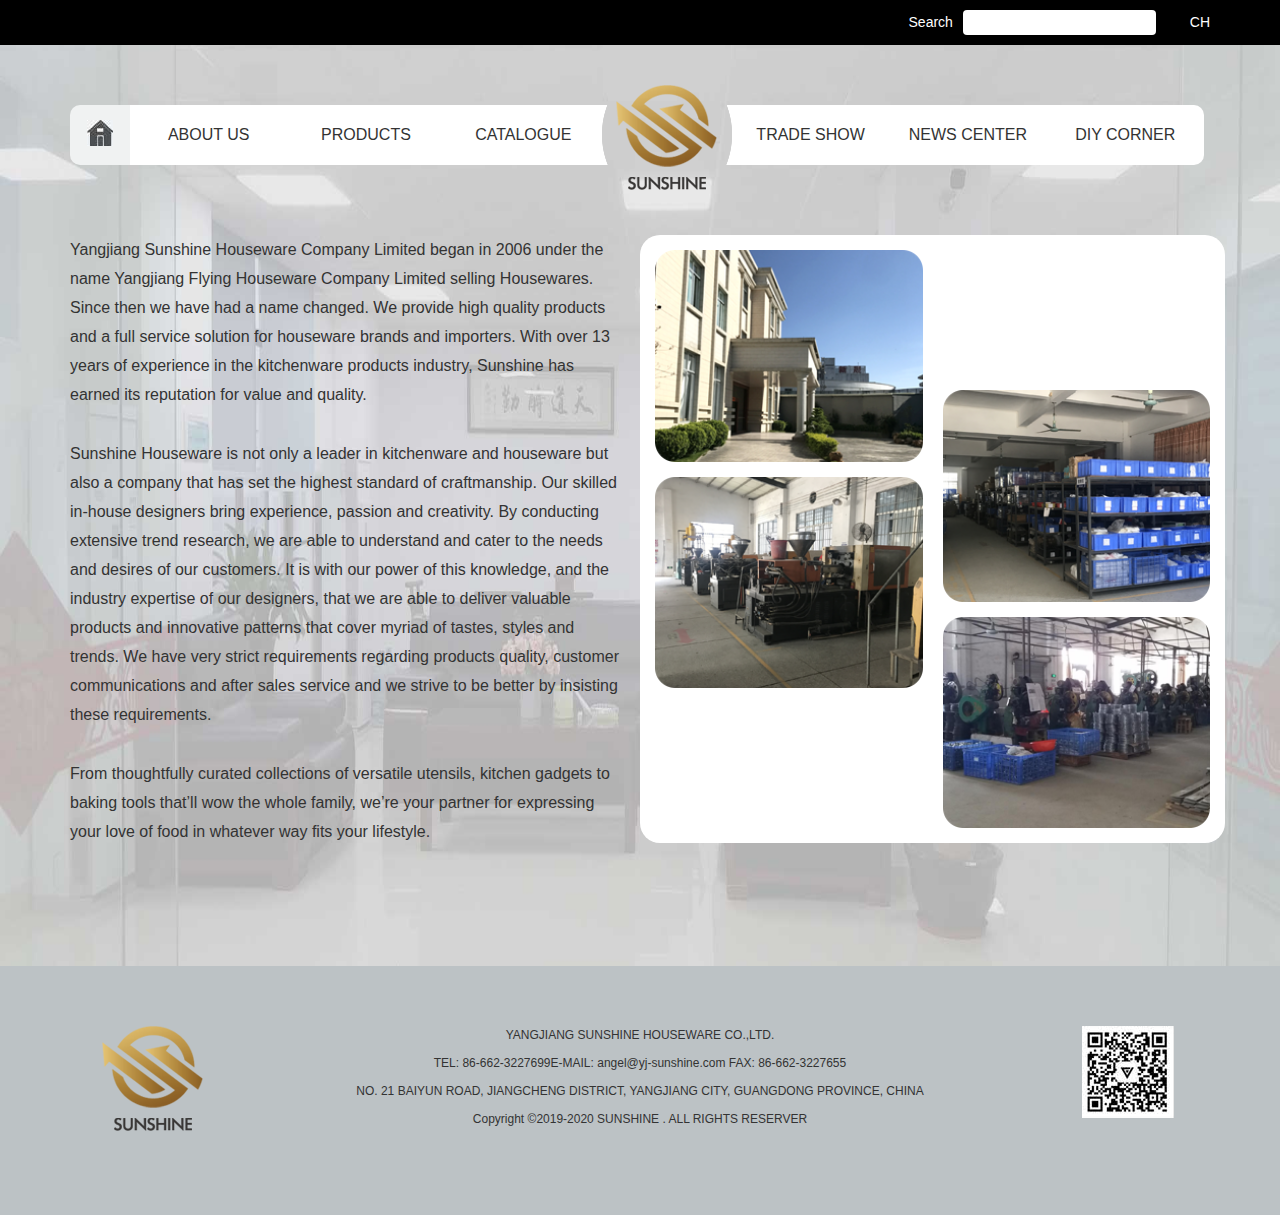
==== commit 3520cfcc: "aboutus" ====
--- a/aboutus.html
+++ b/aboutus.html
@@ -61,7 +61,7 @@
             </div>
             <div class="mobile-menu hidden-lg hidden-md hidden-sm">
                 <div class="m-nav"><span class=""></span><span></span><span class=""></span></div>
-                <div class="icologo"><img src="img/logo.png" alt=""></div>
+                <div class="icologo"><a href="index.html"><img src="img/logo.png" alt=""></a></div>
                 <ul class="menu">
                     <li><a href="aboutus.html">ABOUT US</a></li>
                     <li><a href="products.html">PRODUCTS</a></li>
@@ -72,25 +72,23 @@
                 </ul>
             </div>
         </div>
-        <div class="banner">
-            <div class="content">
-                <div class="container">
-                    <div class="row">
-                        <div class="col-lg-6 col-md-6 col-sm-6 col-xs-12">
-                            <p class="lineheight29">Yangjiang Sunshine Houseware Company Limited began in 2006 under the name Yangjiang Flying Houseware Company Limited selling Housewares. Since then we have had a name changed. We provide high quality products and a full service solution for houseware brands and importers. With over 13 years of experience in the kitchenware products industry, Sunshine has earned its reputation for value and quality. </p>
-                            <p class="mt30 lineheight29">Sunshine Houseware is not only a leader in kitchenware and houseware but also a company that has set the highest standard of craftmanship. Our skilled in-house designers bring experience, passion and creativity. By conducting extensive trend research, we are able to understand and cater to the needs and desires of our customers. It is with our power of this knowledge, and the industry expertise of our designers, that we are able to deliver valuable products and
-                            innovative patterns that cover myriad of tastes, styles and trends. We have very strict requirements regarding products quality, customer communications and after sales service and we strive to be better by insisting these requirements.</p>
-                            <p class="mt30 lineheight29">From thoughtfully curated collections of versatile utensils, kitchen gadgets to baking tools that’ll wow the whole family, we’re your partner for expressing your love of food in whatever way fits your lifestyle.</p>
+        <div class="content">
+            <div class="container">
+                <div class="row">
+                    <div class="col-lg-6 col-md-6 col-sm-6 col-xs-12">
+                        <p class="lineheight29">Yangjiang Sunshine Houseware Company Limited began in 2006 under the name Yangjiang Flying Houseware Company Limited selling Housewares. Since then we have had a name changed. We provide high quality products and a full service solution for houseware brands and importers. With over 13 years of experience in the kitchenware products industry, Sunshine has earned its reputation for value and quality. </p>
+                        <p class="mt30 lineheight29">Sunshine Houseware is not only a leader in kitchenware and houseware but also a company that has set the highest standard of craftmanship. Our skilled in-house designers bring experience, passion and creativity. By conducting extensive trend research, we are able to understand and cater to the needs and desires of our customers. It is with our power of this knowledge, and the industry expertise of our designers, that we are able to deliver valuable products and
+                        innovative patterns that cover myriad of tastes, styles and trends. We have very strict requirements regarding products quality, customer communications and after sales service and we strive to be better by insisting these requirements.</p>
+                        <p class="mt30 lineheight29">From thoughtfully curated collections of versatile utensils, kitchen gadgets to baking tools that’ll wow the whole family, we’re your partner for expressing your love of food in whatever way fits your lifestyle.</p>
+                    </div>
+                    <div class="aboutus-img col-lg-6 col-md-6 col-sm-6 col-xs-12">
+                        <div class="img-left fl pr10">
+                            <div class="mt15 tal"><img src="img/aboutus_01.png" alt="aboutUS"></div>
+                            <div class="mt15 tal"><img src="img/aboutus_03.png" alt="aboutUS"></div>
                         </div>
-                        <div class="aboutus-img col-lg-6 col-md-6 col-sm-6 col-xs-12">
-                            <div class="col-lg-6 col-md-6 col-sm-6 col-xs-6">
-                                <div class="mt20 tac"><img src="img/aboutus_01.png" alt="aboutUS"></div>
-                                <div class="mt20 tac"><img src="img/aboutus_03.png" alt="aboutUS"></div>
-                            </div>
-                            <div class="col-lg-6 col-md-6 col-sm-6 col-xs-6 mt160">
-                                <div class="mb20 tac"><img src="img/aboutus_02.png" alt="aboutUS"></div>
-                                <div class="mb20 tac"><img src="img/aboutus_04.png" alt="aboutUS"></div>
-                            </div>
+                        <div class="img-right fr pl10 mt155">
+                            <div class="mb15 tar"><img src="img/aboutus_02.png" alt="aboutUS"></div>
+                            <div class="mb15 tar"><img src="img/aboutus_04.png" alt="aboutUS"></div>
                         </div>
                     </div>
                 </div>
--- a/css/style.css
+++ b/css/style.css
@@ -9,6 +9,7 @@
 ul li{list-style: none;}
 .tac{text-align: center;}
 .tar{text-align: right;}
+.tal{text-align: left;}
 .auto{margin:0 auto;}
 .dsn{display: none}
 .mb30{margin-bottom: 30px;}
@@ -28,10 +29,12 @@
 .mr10{margin-right: 10px;}
 .mr20{margin-right: 20px;}
 .mb10{margin-bottom: 10px}
+.mb15{margin-bottom: 15px}
 .mb20{margin-bottom: 20px}
 .mb50{margin-bottom: 50px}
 .pt10{padding-top: 10px}
 .pb10{padding-bottom: 10px}
+.pr10{padding-right: 10px;}
 .pl10{padding-left: 10px;}
 .pl20{padding-left: 20px;}
 .pd10{padding:10px;}
@@ -100,18 +103,20 @@
 .img-box:hover{-webkit-transform: scale(1.1); -ms-transform: scale(1.1);transform: scale(1.1)}
 .index-sec2{background: url('../img/bg-03.jpg') repeat-y 45% top;padding: 40px 10px}
 .index-sec3{background: #e7eaec;padding: 40px 10px}
-.index-sec3 img{width: 50%;}
+.index-txt p{font-size: 10px;height: 82px;overflow: hidden;}
+.index-sec3 img{width: 130px;margin-top: 10px}
 .index-sec4{background:  url('../img/bg-04.jpg') no-repeat;background-size: cover;height: 150px;}
 .tit-tag{background: #000;color: #fff;width: 200px;font-size: 16px;margin: 30px auto;text-align: center;height: 40px;line-height: 40px;}
 .link-more{color: #ad7a0d;font-size: 14px;}
-.img-txt{padding:10px;height: 100px;overflow: hidden;}
-.proImg{height: 220px;overflow: hidden;}
+.index-sec5{font-size: 12px;}
+.img-txt{padding:10px;height: 100px;overflow: hidden;font-size: 10px;}
+.proImg{height: 90px;overflow: hidden;}
 .proList{box-shadow: 0 1px 10px 0px rgba(0,0,0,.2);border-radius: 5px;overflow: hidden;transition: all 0.3s linear;width: 95%;margin: 10px auto}
 .proList:hover{box-shadow: 0 5px 20px 0px rgba(0,0,0,.3)}
 .c-red{color: #ff9191}
 .index-sec6{padding: 30px 0}
 .diyImg{text-align: center;}
-.diyImg img{border-radius: 50%;width: 210px;height: 210px;;margin: 10px auto}
+.diyImg img{border-radius: 50%;width: 150px;height: 150px;;margin: 10px auto}
 .diyBtn{display: inline-block;text-align: center;;width: 160px;margin: 10px auto;background: #979b9f;height: 30px;line-height: 30px;;color: #fff;border-radius: 6px}
 
 
@@ -147,10 +152,10 @@
 .pro-sec1{background: url('../img/pro-bg.jpg') no-repeat right center;padding: 80px 0}
 .pro-sec2{padding: 40px 0}
 .pro-img{width: 100%;margin: 0 auto;max-height: 214px;}
-.pro-dec{margin-top: 30px;font-size: 12px;}
+.pro-dec{margin-top: 30px;font-size: 10px;}
 
 /* catalogue.html */
-.bg-02{background: url('../img/cate-bg.jpg') no-repeat center top;}
+.bg-06{background: url('../img/cate-bg.jpg') no-repeat center top;}
 .cata-sec1{padding: 40px 0;}
 .cata-time{height: 62px;line-height: 62px;font-weight: bolder;color: #ccd0d1;font-size: 30px;border-bottom: 1px solid #d6d6d9}
 .img-box.cataImg{width: 220px;height: 300px;margin:20px auto;-webkit-transition: all .4s; -o-transition: all .4s;transition: all .5s;cursor: pointer;}
@@ -173,8 +178,10 @@
 
 /* aboutus.html */
 .aboutus-img {margin-top: 40px;}
-.bg-02 { background: url('../img/bg-02.jpg') no-repeat center top;}
+.bg-02 { background: url('../img/bg-02.jpg') no-repeat center top;background-size: 100% 100%;}
 .lineheight29 { line-height: 29px;}
-.content { font-size: 14px; padding-bottom: 70px;}
+.content { font-size: 16px; padding-bottom: 100px;}
 .aboutus-img { background-color: #ffffff; border-radius: 20px;}
-.mt160 {  margin-top: 160px;}
+.mt155 {  margin-top: 155px;}
+.img-left,.img-right{width: 50%;}
+.img-left img,.img-right img{width: 100%;}--- a/css/responsive.css
+++ b/css/responsive.css
@@ -1,20 +1,24 @@
 @media (min-width: 768px) {
+  .diyImg img{width: 210px;height: 210px;}
   .bg-01 {min-height: 640px;}
   .nav-wrap{height: 190px;}
   .nav ul li a{font-size: 10px;}
   .nav ul li{width: 10%;}
   .index-sec1{height: 355px;}
-  .index-sec3 img{width: 60%;margin-top: 20px;}
   .index-sec4{height: 350px;}
   .aboutus-img{margin-top: 0}
+  .index-txt p{font-size: 14px;height: auto;}
+  .index-sec3 img{width: 190px;}
   .cntl-state:nth-child(2n+2) .cntl-icon::before{left: 0;}
+  .proImg{height: 220px;}
+  .pro-dec{font-size: 12px;}
 }
 @media (min-width: 992px) {
   .index-sec1{height: 355px;}
   .footer-area{height: 249px;}
   .nav ul li a{font-size: 14px;}
   .nav ul li{width: 12%;}
-  .index-sec3 img{width: 100%;margin-top: 40px}
+  /* .index-sec3 img{width: 100%;margin-top: 40px} */
   .index-sec4{height: 450px;}
 }
 @media (min-width: 1200px) {
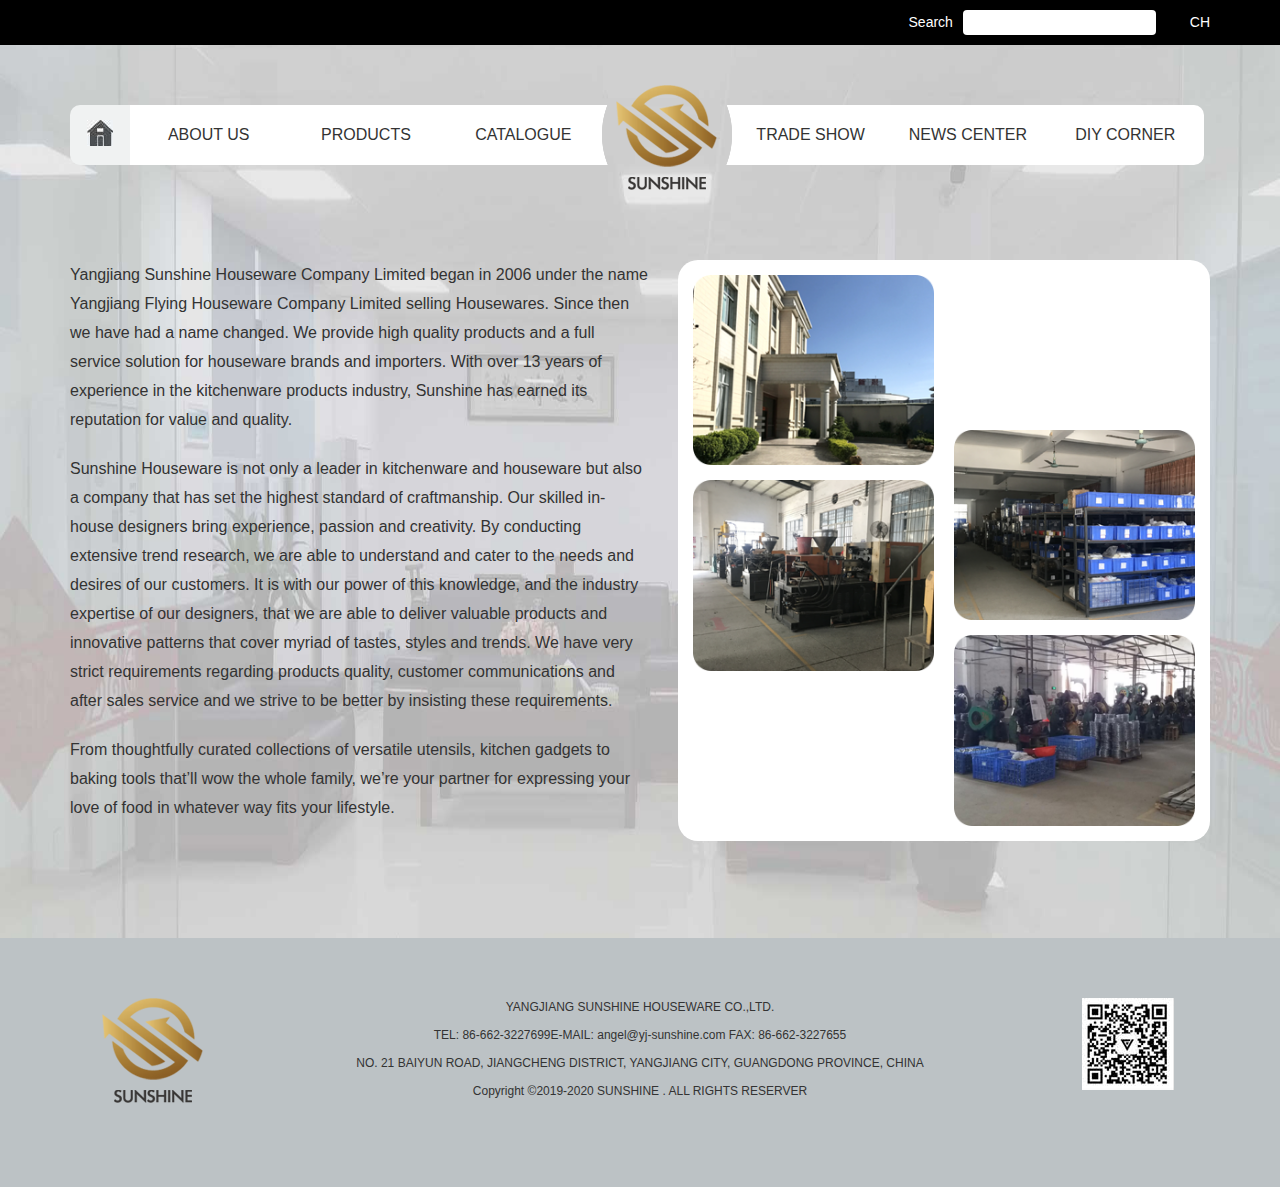
==== commit dfd82bae: "aboutus" ====
--- a/aboutus.html
+++ b/aboutus.html
@@ -16,6 +16,25 @@
     <link rel="stylesheet" href="css/animate.css">
     <link rel="stylesheet" href="css/style.css">
     <link rel="stylesheet" href="css/responsive.css">
+    <style>
+        .aboutus-image {margin-top: 20px;}
+        .bg-02 { background: url('img/bg-02.jpg') no-repeat center top;background-size: 100% 100%;}
+        .lineheight29 { line-height: 29px;}
+        .content { font-size: 16px; padding-bottom: 80px;padding-top: 25px;}
+        .aboutus-right { background-color: #ffffff;border-radius: 20px;width: 100%;height: 100%;display: inline-block;padding: 0 15px;}
+        .mt-img {  margin-top: 170px;}
+        .img-left,.img-right{width: 50%;}
+        .img-left img,.img-right img{width: 100%;}
+        @media (min-width: 768px){
+            .aboutus-text{
+                width: 52%;
+            }
+            .aboutus-image {
+                width: 48%;
+                margin-top: 0;
+            }
+        }
+    </style>
 </head>
 
 <body>
@@ -75,20 +94,21 @@
         <div class="content">
             <div class="container">
                 <div class="row">
-                    <div class="col-lg-6 col-md-6 col-sm-6 col-xs-12">
+                    <div class="aboutus-text col-lg-6 col-md-6 col-sm-6 col-xs-12">
                         <p class="lineheight29">Yangjiang Sunshine Houseware Company Limited began in 2006 under the name Yangjiang Flying Houseware Company Limited selling Housewares. Since then we have had a name changed. We provide high quality products and a full service solution for houseware brands and importers. With over 13 years of experience in the kitchenware products industry, Sunshine has earned its reputation for value and quality. </p>
-                        <p class="mt30 lineheight29">Sunshine Houseware is not only a leader in kitchenware and houseware but also a company that has set the highest standard of craftmanship. Our skilled in-house designers bring experience, passion and creativity. By conducting extensive trend research, we are able to understand and cater to the needs and desires of our customers. It is with our power of this knowledge, and the industry expertise of our designers, that we are able to deliver valuable products and
-                        innovative patterns that cover myriad of tastes, styles and trends. We have very strict requirements regarding products quality, customer communications and after sales service and we strive to be better by insisting these requirements.</p>
-                        <p class="mt30 lineheight29">From thoughtfully curated collections of versatile utensils, kitchen gadgets to baking tools that’ll wow the whole family, we’re your partner for expressing your love of food in whatever way fits your lifestyle.</p>
+                        <p class="mt20 lineheight29">Sunshine Houseware is not only a leader in kitchenware and houseware but also a company that has set the highest standard of craftmanship. Our skilled in-house designers bring experience, passion and creativity. By conducting extensive trend research, we are able to understand and cater to the needs and desires of our customers. It is with our power of this knowledge, and the industry expertise of our designers, that we are able to deliver valuable products and innovative patterns that cover myriad of tastes, styles and trends. We have very strict requirements regarding products quality, customer communications and after sales service and we strive to be better by insisting these requirements.</p>
+                        <p class="mt20 lineheight29">From thoughtfully curated collections of versatile utensils, kitchen gadgets to baking tools that’ll wow the whole family, we’re your partner for expressing your love of food in whatever way fits your lifestyle.</p>
                     </div>
-                    <div class="aboutus-img col-lg-6 col-md-6 col-sm-6 col-xs-12">
-                        <div class="img-left fl pr10">
-                            <div class="mt15 tal"><img src="img/aboutus_01.png" alt="aboutUS"></div>
-                            <div class="mt15 tal"><img src="img/aboutus_03.png" alt="aboutUS"></div>
-                        </div>
-                        <div class="img-right fr pl10 mt155">
-                            <div class="mb15 tar"><img src="img/aboutus_02.png" alt="aboutUS"></div>
-                            <div class="mb15 tar"><img src="img/aboutus_04.png" alt="aboutUS"></div>
+                    <div class="aboutus-image col-lg-6 col-md-6 col-sm-6 col-xs-12">
+                        <div class="aboutus-right">
+                            <div class="img-left fl pr10">
+                                <div class="mt15 tal"><img src="img/aboutus_01.png" alt="aboutUS"></div>
+                                <div class="mt15 tal"><img src="img/aboutus_03.png" alt="aboutUS"></div>
+                            </div>
+                            <div class="img-right fr pl10 mt-img">
+                                <div class="mb15 tar"><img src="img/aboutus_02.png" alt="aboutUS"></div>
+                                <div class="mb15 tar"><img src="img/aboutus_04.png" alt="aboutUS"></div>
+                            </div>
                         </div>
                     </div>
                 </div>
--- a/css/style.css
+++ b/css/style.css
@@ -110,6 +110,7 @@
 .link-more{color: #ad7a0d;font-size: 14px;}
 .index-sec5{font-size: 12px;}
 .img-txt{padding:10px;height: 100px;overflow: hidden;font-size: 10px;}
+.pro-txt{padding:10px;height: 85px;overflow: hidden;font-size: 10px;line-height: 10px;}
 .proImg{height: 90px;overflow: hidden;}
 .proList{box-shadow: 0 1px 10px 0px rgba(0,0,0,.2);border-radius: 5px;overflow: hidden;transition: all 0.3s linear;width: 95%;margin: 10px auto}
 .proList:hover{box-shadow: 0 5px 20px 0px rgba(0,0,0,.3)}
@@ -117,7 +118,7 @@
 .index-sec6{padding: 30px 0}
 .diyImg{text-align: center;}
 .diyImg img{border-radius: 50%;width: 150px;height: 150px;;margin: 10px auto}
-.diyBtn{display: inline-block;text-align: center;;width: 160px;margin: 10px auto;background: #979b9f;height: 30px;line-height: 30px;;color: #fff;border-radius: 6px}
+.diyBtn{display: inline-block;text-align: center;;width: 160px;margin: 10px auto;background: #979b9f;height: 30px;line-height: 30px;;color: #fff;border-radius: 6px;font-size: 12px;}
 
 
 /* products.html */
@@ -149,22 +150,23 @@
 .choose-bar{height: 47px;background: #656565;color: #fff;font-size: 12px;}
 .choose-bar a{display:inline-block;color: #fff;line-height: 47px;font-size: 12px;}
 .choose-bar a.active{color: #d8c45b;}
-.pro-sec1{background: url('../img/pro-bg.jpg') no-repeat right center;padding: 80px 0}
+.pro-sec1{background: url('../img/pro-bg.jpg') no-repeat 90% center;padding: 120px 0}
 .pro-sec2{padding: 40px 0}
 .pro-img{width: 100%;margin: 0 auto;max-height: 214px;}
 .pro-dec{margin-top: 30px;font-size: 10px;}
+.txt-01{line-height: 32px;}
 
 /* catalogue.html */
 .bg-06{background: url('../img/cate-bg.jpg') no-repeat center top;}
 .cata-sec1{padding: 40px 0;}
 .cata-time{height: 62px;line-height: 62px;font-weight: bolder;color: #ccd0d1;font-size: 30px;border-bottom: 1px solid #d6d6d9}
-.img-box.cataImg{width: 220px;height: 300px;margin:20px auto;-webkit-transition: all .4s; -o-transition: all .4s;transition: all .5s;cursor: pointer;}
+.img-box.cataImg{width: 320px;height: 435px;margin:20px auto;-webkit-transition: all .4s; -o-transition: all .4s;transition: all .5s;cursor: pointer;}
 .bor-bt{border-bottom: 1px solid #ccc;padding-bottom: 50px;}
 .cata-sec1 p{line-height: 30px;}
+.cata-item{padding: 45px 10px}
 
 /* trade.html */
 .bg-03{background: url('../img/trade-bg.jpg') no-repeat 100% 100%;background-size: cover;min-height: 180px;}
-.cntl-state:nth-child(2n+2) .cntl-icon::before{left: -100px;}
 
 /* news.html */
 .bg-04{min-height: 270px;background: #bcc2c5;}
--- a/css/responsive.css
+++ b/css/responsive.css
@@ -10,16 +10,23 @@
   .index-txt p{font-size: 14px;height: auto;}
   .index-sec3 img{width: 190px;}
   .cntl-state:nth-child(2n+2) .cntl-icon::before{left: 0;}
-  .proImg{height: 220px;}
-  .pro-dec{font-size: 12px;}
+  .proImg{height: 160px;}
+  .pro-dec{font-size: 14px;}
+  .cntl-image img{width: 22%;}
+  .cntl-content {font-size: 14px;padding:0 }
+  .cntl-icon::before{width: 90px; }
 }
 @media (min-width: 992px) {
+  .diyBtn{font-size: 14px;}
+  /* .pro-txt{font-size: 14px;line-height: 28px;height: 130px} */
+  .img-txt{font-size: 14px;line-height: 28px;height: 130px}
   .index-sec1{height: 355px;}
   .footer-area{height: 249px;}
   .nav ul li a{font-size: 14px;}
   .nav ul li{width: 12%;}
-  /* .index-sec3 img{width: 100%;margin-top: 40px} */
   .index-sec4{height: 450px;}
+  .cntl-content {font-size: 16px; }
+  .cntl-content h4 {font-size: 22px; }
 }
 @media (min-width: 1200px) {
   .index-sec1{height: 495px;}
@@ -29,8 +36,11 @@
   .nav ul li a{font-size: 16px;}
   .nav ul li{width: 13.8%;}
   .index-sec4{height: 550px;}
+  .proImg {height: 110px;}
   .p-tags{font-size: 13px;width: 160px;height: 64px;}
   .bg-02{padding-bottom: 10px;}
+  .pro-dec{font-size: 16px;}
   .bg-03{background: url('../img/trade-bg.jpg') no-repeat center center;background-size: contain;min-height: 430px;}
   .bg-05{min-height: 420px;}
+  .cntl-image img{width: 23%;}
 }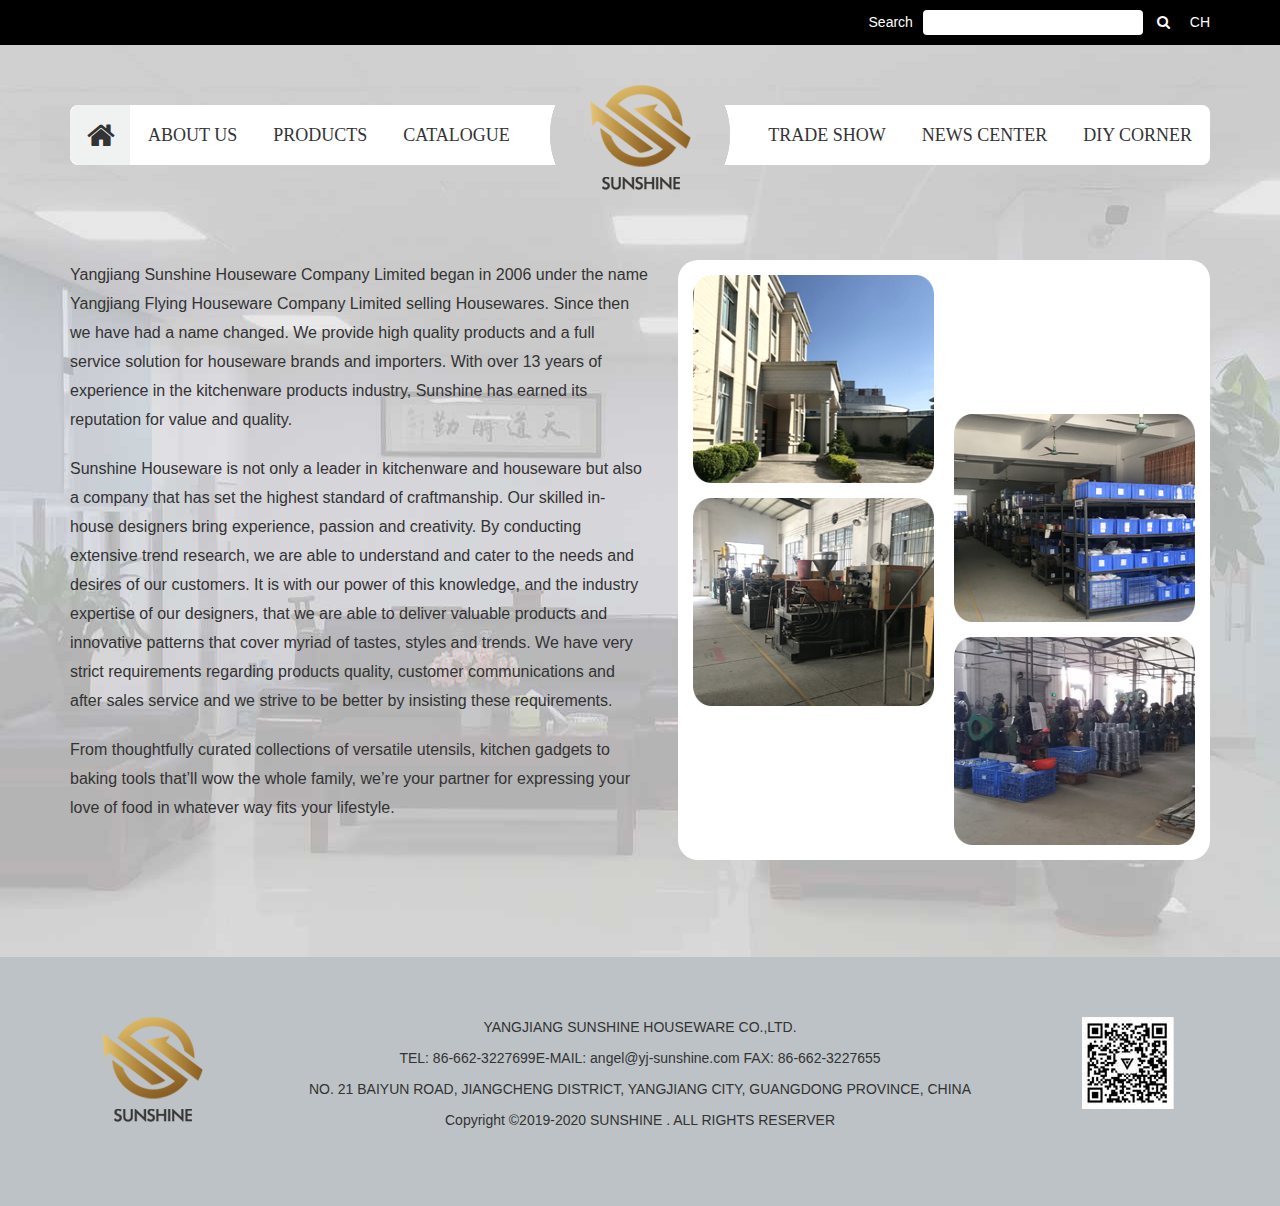
==== commit a72842fe: "样式修改" ====
--- a/aboutus.html
+++ b/aboutus.html
@@ -4,7 +4,7 @@
 <head>
     <meta charset="utf-8">
     <meta http-equiv="x-ua-compatible" content="ie=edge">
-    <title>Homepage || aboutUS</title>
+    <title>Sunshine</title>
     <meta name="description" content="">
     <meta name="viewport" content="width=device-width, initial-scale=1">
 
@@ -13,31 +13,13 @@
 
     <!-- All css here -->
     <link rel="stylesheet" href="css/bootstrap.min.css">
+	<link rel="stylesheet" href="css/font-awesome.min.css">
     <link rel="stylesheet" href="css/animate.css">
     <link rel="stylesheet" href="css/style.css">
     <link rel="stylesheet" href="css/responsive.css">
-    <style>
-        .aboutus-image {margin-top: 20px;}
-        .bg-02 { background: url('img/bg-02.jpg') no-repeat center top;background-size: 100% 100%;}
-        .lineheight29 { line-height: 29px;}
-        .content { font-size: 16px; padding-bottom: 80px;padding-top: 25px;}
-        .aboutus-right { background-color: #ffffff;border-radius: 20px;width: 100%;height: 100%;display: inline-block;padding: 0 15px;}
-        .mt-img {  margin-top: 170px;}
-        .img-left,.img-right{width: 50%;}
-        .img-left img,.img-right img{width: 100%;}
-        @media (min-width: 768px){
-            .aboutus-text{
-                width: 52%;
-            }
-            .aboutus-image {
-                width: 48%;
-                margin-top: 0;
-            }
-        }
-    </style>
 </head>
 
-<body>
+<body class="bg-gray">
     <!--[if lt IE 8]>
             <p class="browserupgrade">You are using an <strong>outdated</strong> browser. Please <a href="http://browsehappy.com/">upgrade your browser</a> to improve your experience.</p>
         <![endif]-->
@@ -58,40 +40,46 @@
             </div>
         </div>
         <div class="nav-wrap wrapper">
-            <div class="container">
-                <div class="row">
-                    <div class="col-lg-12 col-md-12 hidden-xs">
-                        <div class="nav-bar tac">
-                            <a href="index.html" class="ico-home tac"><img src="img/ico-home.jpg" alt=""></a>
-                            <nav class="nav">
-                                <ul>
-                                    <li><a href="aboutus.html">ABOUT US</a></li>
-                                    <li><a href="products.html">PRODUCTS</a></li>
-                                    <li><a href="catalogue.html">CATALOGUE</a></li>
-                                    <li class="logo-circle"><img src="img/logo.png" alt=""></li>
-                                    <li><a href="trade.html">TRADE SHOW</a></li>
-                                    <li><a href="news.html">NEWS CENTER</a></li>
-                                    <li><a href="diy.html">DIY CORNER</a></li>
-                                </ul>
-                            </nav>
-                        </div>
-                    </div>
-                </div>
-            </div>
-            <div class="mobile-menu hidden-lg hidden-md hidden-sm">
-                <div class="m-nav"><span class=""></span><span></span><span class=""></span></div>
-                <div class="icologo"><a href="index.html"><img src="img/logo.png" alt=""></a></div>
-                <ul class="menu">
-                    <li><a href="aboutus.html">ABOUT US</a></li>
-                    <li><a href="products.html">PRODUCTS</a></li>
-                    <li><a href="catalogue.html">CATALOGUE</a></li>
-                    <li><a href="trade.html">TRADE SHOW</a></li>
-                    <li><a href="news.html">NEWS CENTER</a></li>
-                    <li><a href="diy.html">DIY CORNER</a></li>
-                </ul>
-            </div>
-        </div>
-        <div class="content">
+			<div class="container">
+				<div class="row">
+					<div class="col-lg-12 col-md-12 hidden-md hidden-sm hidden-xs">
+						<div class="nav-bar tac">
+							<div class="nav-left">
+								<ul>
+									<li class="ico-home"><a href="index.html" class="tac"><i class="fa fa-home"></i></a></li>
+									<li><a href="aboutus.html">ABOUT US</a></li>
+									<li><a href="products.html">PRODUCTS</a></li>
+									<li><a href="catalogue.html">CATALOGUE</a></li>
+								</ul>
+							</div>
+							<a href="" class="nav-logo">
+								<img src="img/logo.png" alt="">
+							</a>
+							<div class="nav-right">
+								<ul>
+									<li><a href="trade.html">TRADE SHOW</a></li>
+									<li><a href="news.html">NEWS CENTER</a></li>
+									<li><a href="diy.html">DIY CORNER</a></li>
+								</ul>
+							</div>
+						</div>
+					</div>
+				</div>
+			</div>
+			<div class="mobile-menu hidden-lg">
+				<div class="m-nav"><span class=""></span><span></span><span class=""></span></div>
+				<div class="icologo"><a href="index.html"><img src="img/logo.png" alt=""></a></div>
+				<ul class="menu">
+					<li><a href="aboutus.html">ABOUT US</a></li>
+					<li><a href="products.html">PRODUCTS</a></li>
+					<li><a href="catalogue.html">CATALOGUE</a></li>
+					<li><a href="trade.html">TRADE SHOW</a></li>
+					<li><a href="news.html">NEWS CENTER</a></li>
+					<li><a href="diy.html">DIY CORNER</a></li>
+				</ul>
+			</div>
+		</div>
+        <div class="con-01">
             <div class="container">
                 <div class="row">
                     <div class="aboutus-text col-lg-6 col-md-6 col-sm-6 col-xs-12">
--- a/css/style.css
+++ b/css/style.css
@@ -44,26 +44,37 @@
 .color2{color: #0f65f7}
 .c-fff{color:#fff;}
 .bg-gray{background: #e3e3e7;}
-.wrapper{max-width: 1200px;margin:0 auto;}
+.bg-gray1{background: #e6eaed;}
+.wrapper{max-width: 1200px; margin-right: auto; margin-left: auto;}
+.mw1440{max-width: 1200px;padding-right: 15px; padding-left: 15px; margin-right: auto; margin-left: auto;}
 .wow { visibility: hidden; }
 /* header部分 */
 .top{height: 45px;background: #000;color: #fff}
-.ico-home{float: left;background: #f0f2f2;width: 60px;height: 60px;padding-top: 15px;border-radius: 10px 0 0 10px}
 .header-area{padding-bottom: 30px}
-.bg-01{background: url('../img/bg-01.jpg') no-repeat center top;}
+.bg-01{background: url('../img/bg-01.jpg') no-repeat center 45px;}
 .nav-wrap{height: 90px;}
-.ipt-search{border-radius: 4px;border:0;padding-left: 10px;margin-left: 10px;height: 25px;line-height: 25px;margin-top: 10px;color: #333}
-.nav-bar{margin-top: 60px;height: 60px;border-radius: 10px;width: 100%;}
+.ipt-search{border-radius: 4px;border:0;padding-left: 10px;margin-left: 10px;height: 25px;line-height: 25px;margin-top: 10px;color: #333;width: 220px;}
+.nav-bar{margin-top: 60px;height: 60px;border-radius: 10px;width: 100%;position: relative;}
 .nav-bar.sticky{position: fixed;left: 0;top: 0;margin-top: 0;z-index: 999;}
-.nav ul{text-align: center;}
-.nav ul li{float: left;height: 60px;line-height: 60px;width: 13.6%;background: #fff;position: relative;}
-.nav ul li a{color: #333;font-size: 14px;}
-.nav ul li a:hover{color: #ca662a;}
-.nav-bar.sticky .logo-circle{display: none;}
-.nav li.logo-circle{width: 130px;height: 130px;background:transparent;padding-top: 20px;top: -40px;position: relative;}
-.nav li:nth-child(3)::after{position: absolute;content: '';display: block;width: 6px;height: 60px;;right: -6px;top:0;background:url('../img/nav-bg-l.png') no-repeat right top;}
-.nav li:nth-child(5)::before{position: absolute;content: '';display: block;width: 6px;height: 60px;;left: -6px;top:0;background:url('../img/nav-bg-r.png') no-repeat left top;}
-.nav li:last-child{border-radius: 0px 10px 10px 0px }
+.nav-bar.sticky .nav-logo{display: none;}
+.nav-bar.sticky .nav-right {float: left;}
+.nav-bar.sticky .nav-right ul{float: left;}
+.nav-bar.sticky .nav-left::after {display: none}
+.nav-bar.sticky .nav-right::before {display: none}
+.nav-bar.sticky li{padding: 0px 29px;}
+.nav-left{float: left;background: #fff;width: 480px;position: relative;border-top-left-radius: 8px;border-bottom-left-radius: 8px;}
+.nav-logo{float: none;position: absolute;left:520px;top: -20px}
+.nav-right{float: right;background: #fff;width: 480px;position: relative;border-top-right-radius: 8px;border-bottom-right-radius: 8px;}
+.nav-left ul{float: left;}
+.nav-right ul{float: right;}
+.nav-bar li{float: left;padding: 0px 18px;height: 60px;line-height: 60px;transition: all 0.3s linear;cursor: pointer;}
+.nav-bar li:hover{background: #ddd}
+.nav-bar li:hover a{color: #e96656}
+.nav-bar li a{font-size: 18px;font-family: 'Calibri';color:#333;}
+.nav-left::after{position: absolute;content: '';display: block;width: 6px;height: 60px;;right: -6px;top:0;background:url('../img/nav-bg-l.png') no-repeat right top;}
+.nav-right::before{position: absolute;content: '';display: block;width: 6px;height: 60px;;left: -6px;top:0;background:url('../img/nav-bg-r.png') no-repeat left top;}
+.ico-home{background: #f0f2f2;width: 60px;height: 60px;padding: 0 17px!important;border-radius: 10px 0 0 10px;line-height: 70px!important}
+.ico-home i{font-size: 30px;}
 .mobile-menu{height: 60px;background: #fff;border-bottom: 1px solid #ddd;}
 .menu{ position: absolute; z-index: 999; top: 60px; width: 100%;  left: 0;background: #fff;height: 0;overflow: hidden;-webkit-transition: 0.5s all; -o-transition: 0.5s all; transition: 0.5s all;}
 .menu.active{height: 294px;}
@@ -77,10 +88,12 @@
 .m-nav span.active:nth-child(1) {transform: translateY(7px) rotate(45deg); transition: all .5s;top:19px;background: #e96656;}
 .m-nav span.active:nth-child(2) {display:none}
 .m-nav span.active:nth-child(3) {transform: translateY(-9px) rotate(-45deg);transition: all .5s;background: #e96656;}
+.txt-02{font-size: 12px;font-family: 'Calibri';}
+.txt-03{font-size: 20px;font-family: 'Calibri';color: #000;opacity: 0.5;}
 
 
 /* footer部分 */
-.foot-txt{margin-top:10px;line-height: 1.5;font-size: 12px;}
+.foot-txt{margin-top:10px;line-height: 1.5;font-size: 12px;font-family: Arial;}
 .footer-area{padding-top: 60px;background: #bcc2c5;height: 480px;}
 
 /* index首页 */
@@ -97,8 +110,8 @@
 .shutter-in-horizontal:hover:before, .shutter-in-horizontal:focus:before, .shutter-in-horizontal:active:before {  -webkit-transform: scaleX(1);  -ms-transform: scaleX(1); transform: scaleX(1); }
 .banner img{max-width: 680px;width: 90%;}
 .index-sec1{background: #f1f1f3;height: 300px;}
-.imgView{width: 650px;height: 300px;border: 10px solid #e3e5e7;background: #bcc2c5;margin: 0 auto;position: relative;top: -50px;box-shadow: 0 10px 20px -10px rgba(0,0,0,.5);-webkit-transition: all .5s;  -o-transition: all .6s;transition: all .6s;cursor: pointer;}
-.imgView:hover{background: #b6b2a1;}
+.imgView{width: 650px;height: 300px;border: 10px solid #e3e5e7;background: #bcc2c5;margin: 0 auto;position: relative;top: -66px;box-shadow: 0 10px 20px -10px rgba(0,0,0,.5);-webkit-transition: all .5s;  -o-transition: all .6s;transition: all .6s;cursor: pointer;}
+.imgView:hover{background: #dec5c2;}
 .img-box{width: 170px;height: 240px;margin:20px auto;-webkit-transition: all .4s; -o-transition: all .4s;transition: all .5s;overflow: hidden;}
 .img-box:hover{-webkit-transform: scale(1.1); -ms-transform: scale(1.1);transform: scale(1.1)}
 .index-sec2{background: url('../img/bg-03.jpg') repeat-y 45% top;padding: 40px 10px}
@@ -106,16 +119,17 @@
 .index-txt p{font-size: 10px;height: 82px;overflow: hidden;}
 .index-sec3 img{width: 130px;margin-top: 10px}
 .index-sec4{background:  url('../img/bg-04.jpg') no-repeat;background-size: cover;height: 150px;}
-.tit-tag{background: #000;color: #fff;width: 200px;font-size: 16px;margin: 30px auto;text-align: center;height: 40px;line-height: 40px;}
+.tit-tag{background: #000;color: #fff;width: 200px;font-size: 16px;margin: 30px auto;text-align: center;height: 44px;line-height: 40px;position: relative;}
+.tit-tag::before{position: absolute;content: '';display:inline-block;left: -10px;top:0;width: 0;height: 0;border-width: 22px 5px;border-style: solid;border-color: transparent;border-right-color:#000;border-bottom-color: #000; }
 .link-more{color: #ad7a0d;font-size: 14px;}
 .index-sec5{font-size: 12px;}
-.img-txt{padding:10px;height: 100px;overflow: hidden;font-size: 10px;}
-.pro-txt{padding:10px;height: 85px;overflow: hidden;font-size: 10px;line-height: 10px;}
+.img-txt{padding:10px;height: 98px;overflow: hidden;font-size: 10px;font-family: 'Calibri';color: #363636}
+.pro-txt{padding:6px;height: 85px;overflow: hidden;font-size: 10px;line-height: 10px;}
 .proImg{height: 90px;overflow: hidden;}
-.proList{box-shadow: 0 1px 10px 0px rgba(0,0,0,.2);border-radius: 5px;overflow: hidden;transition: all 0.3s linear;width: 95%;margin: 10px auto}
+.proList{box-shadow: 0 1px 10px 0px rgba(0,0,0,.2);border-radius: 5px;overflow: hidden;transition: all 0.3s linear;width: 100%;margin: 10px auto}
 .proList:hover{box-shadow: 0 5px 20px 0px rgba(0,0,0,.3)}
 .c-red{color: #ff9191}
-.index-sec6{padding: 30px 0}
+.index-sec6{padding: 30px 0 50px}
 .diyImg{text-align: center;}
 .diyImg img{border-radius: 50%;width: 150px;height: 150px;;margin: 10px auto}
 .diyBtn{display: inline-block;text-align: center;;width: 160px;margin: 10px auto;background: #979b9f;height: 30px;line-height: 30px;;color: #fff;border-radius: 6px;font-size: 12px;}
@@ -150,11 +164,11 @@
 .choose-bar{height: 47px;background: #656565;color: #fff;font-size: 12px;}
 .choose-bar a{display:inline-block;color: #fff;line-height: 47px;font-size: 12px;}
 .choose-bar a.active{color: #d8c45b;}
-.pro-sec1{background: url('../img/pro-bg.jpg') no-repeat 90% center;padding: 120px 0}
+.pro-sec1{padding-top: 120px;padding-bottom: 120px}
 .pro-sec2{padding: 40px 0}
 .pro-img{width: 100%;margin: 0 auto;max-height: 214px;}
 .pro-dec{margin-top: 30px;font-size: 10px;}
-.txt-01{line-height: 32px;}
+.txt-01{line-height: 16px;font-family: Arial;font-size: 10px;}
 
 /* catalogue.html */
 .bg-06{background: url('../img/cate-bg.jpg') no-repeat center top;}
@@ -166,7 +180,7 @@
 .cata-item{padding: 45px 10px}
 
 /* trade.html */
-.bg-03{background: url('../img/trade-bg.jpg') no-repeat 100% 100%;background-size: cover;min-height: 180px;}
+.bg-03{background: url('../img/trade-bg.jpg') no-repeat 100% 60px;background-size: contain;min-height: 210px;}
 
 /* news.html */
 .bg-04{min-height: 270px;background: #bcc2c5;}
@@ -179,11 +193,11 @@
 .diy-tit{text-align: center;color: #fff}
 
 /* aboutus.html */
-.aboutus-img {margin-top: 40px;}
-.bg-02 { background: url('../img/bg-02.jpg') no-repeat center top;background-size: 100% 100%;}
+.aboutus-image {margin-top: 20px;}
+.bg-02 { background: url('../img/bg-02.jpg') no-repeat center 45px;}
 .lineheight29 { line-height: 29px;}
-.content { font-size: 16px; padding-bottom: 100px;}
-.aboutus-img { background-color: #ffffff; border-radius: 20px;}
-.mt155 {  margin-top: 155px;}
+.con-01 { font-size: 16px; padding-bottom: 80px;padding-top: 25px;}
+.aboutus-right { background-color: #ffffff;border-radius: 20px;width: 100%;height: 100%;display: inline-block;padding: 0 15px;}
+.mt-img {  margin-top: 154px;}
 .img-left,.img-right{width: 50%;}
 .img-left img,.img-right img{width: 100%;}--- a/css/responsive.css
+++ b/css/responsive.css
@@ -1,9 +1,11 @@
 @media (min-width: 768px) {
+  .aboutus-text{width: 52%;}
+  .aboutus-image { width: 48%; margin-top: 0;}
+  .aboutus-right img{ width: 263px;height: 208px;}
   .diyImg img{width: 210px;height: 210px;}
-  .bg-01 {min-height: 640px;}
+  .bg-01 {min-height: 690px;}
   .nav-wrap{height: 190px;}
-  .nav ul li a{font-size: 10px;}
-  .nav ul li{width: 10%;}
+  .txt-01{line-height: 22px;font-size: 14px;}
   .index-sec1{height: 355px;}
   .index-sec4{height: 350px;}
   .aboutus-img{margin-top: 0}
@@ -17,30 +19,39 @@
   .cntl-icon::before{width: 90px; }
 }
 @media (min-width: 992px) {
+  .tit-tag{width: 360px;font-size: 32px;}
   .diyBtn{font-size: 14px;}
-  /* .pro-txt{font-size: 14px;line-height: 28px;height: 130px} */
-  .img-txt{font-size: 14px;line-height: 28px;height: 130px}
+  .img-txt{font-size: 16px;line-height: 28px;height: 130px}
   .index-sec1{height: 355px;}
   .footer-area{height: 249px;}
-  .nav ul li a{font-size: 14px;}
-  .nav ul li{width: 12%;}
+  /* .nav ul li a{font-size: 14px;}
+  .nav ul li{width: 12%;} */
   .index-sec4{height: 450px;}
   .cntl-content {font-size: 16px; }
   .cntl-content h4 {font-size: 22px; }
 }
 @media (min-width: 1200px) {
+  .txt-01{line-height: 32px;font-size: 16px;}
+  .nav li.logo-circle{width: 160px;height: 160px;}
   .index-sec1{height: 495px;}
   .imgView{width: 950px;height: 480px;}
   .img-box{width: 300px;height: 430px;}
-  .foot-txt{margin-top: 0;}
-  .nav ul li a{font-size: 16px;}
-  .nav ul li{width: 13.8%;}
-  .index-sec4{height: 550px;}
+  .foot-txt{margin-top: 0;font-size: 14px;}
+  /* .nav ul li a{font-size: 16px;}
+  .nav ul li{width: 13.8%;} */
+  .index-sec4{height: 689px;}
   .proImg {height: 110px;}
   .p-tags{font-size: 13px;width: 160px;height: 64px;}
   .bg-02{padding-bottom: 10px;}
   .pro-dec{font-size: 16px;}
-  .bg-03{background: url('../img/trade-bg.jpg') no-repeat center center;background-size: contain;min-height: 430px;}
+  .bg-03{background: url('../img/trade-bg.jpg') no-repeat center 45px;min-height: 475px;}
   .bg-05{min-height: 420px;}
   .cntl-image img{width: 23%;}
+  .txt-02{font-size: 20px;}
+  .link-more{font-size: 20px;}
+}
+@media (min-width: 1440px) {
+  .mw1440{max-width: 1440px;}
+  .proImg {height: 150px;}
+  .pro-txt{height: 98px;}
 }